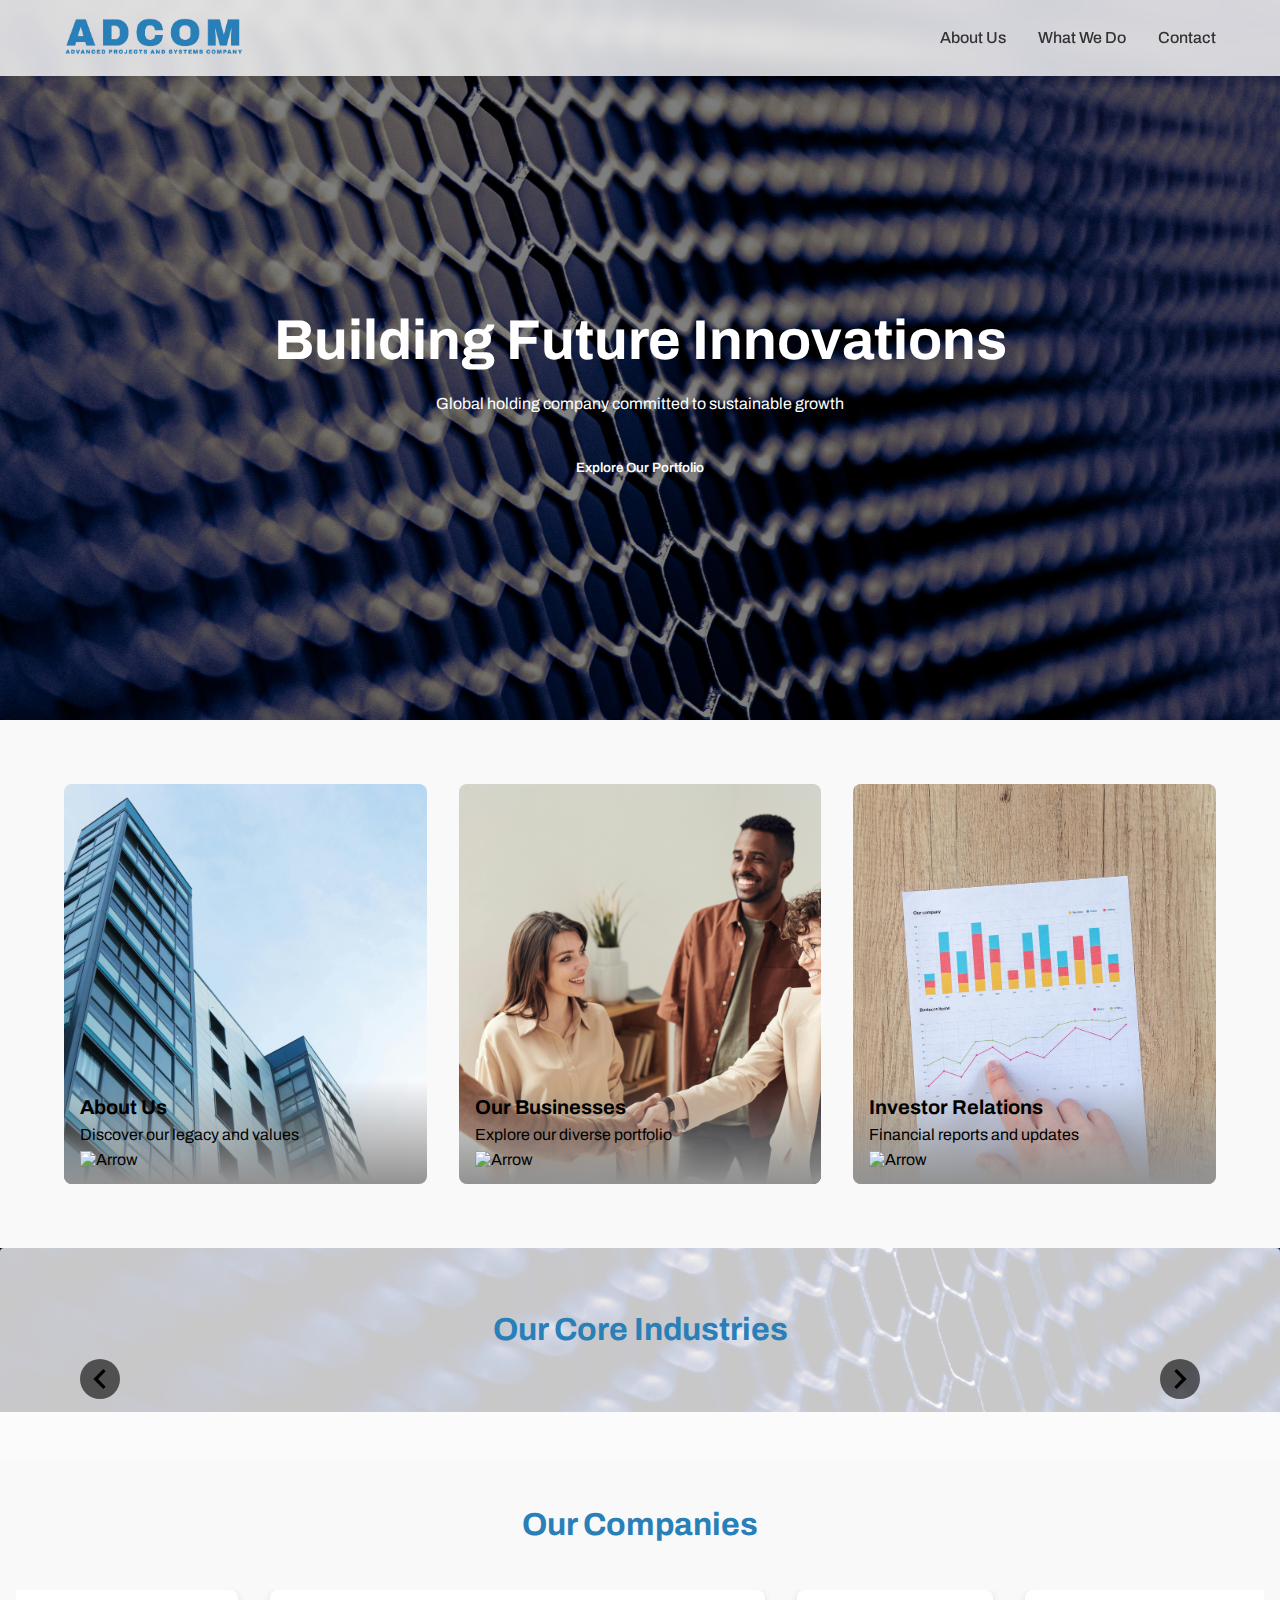
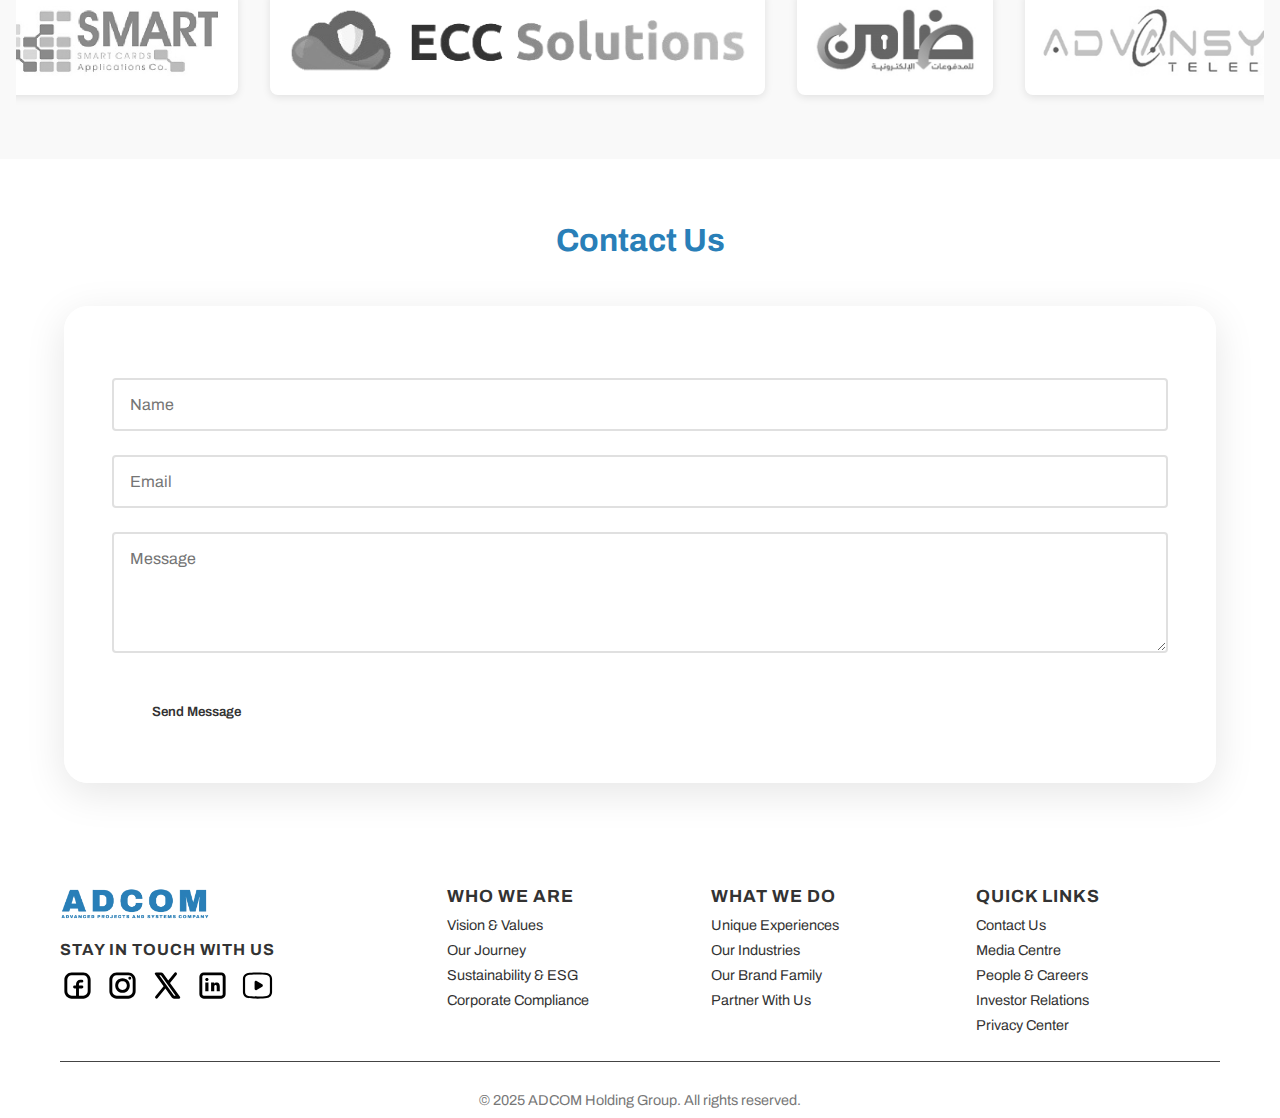
==== index.html @ 30c4c8dd "Update index.html" ====
<!DOCTYPE html>
<html lang="en" dir="ltr">
<head>
    <meta charset="UTF-8">
    <meta name="viewport" content="width=device-width, initial-scale=1.0">
    <title>ADCOM Holding Group</title>
    <link href="https://fonts.googleapis.com/css2?family=Archivo:wght@400;500;600;700&display=swap" rel="stylesheet">
    <link rel="stylesheet" href="styles.css">
    <link rel="stylesheet" href="https://cdnjs.cloudflare.com/ajax/libs/font-awesome/6.0.0/css/all.min.css">  
</head>
<body>
  <header class="header">
    <nav class="nav-container">
      <a href="index.html">
        <img src="images/Screenshot_from_2025-02-06_12-13-31-removebg-preview.png" alt="Company Logo" class="logo">
      </a>
  
      <!-- Hamburger Button for Mobile -->
      <button class="nav-toggle" aria-label="Toggle navigation">
        <span class="hamburger"></span>
      </button>
  
      <ul class="nav-links">
        <li><a href="about_us.html">About Us</a></li>
        <li><a href="what_we_do.html">What We Do</a></li>
        <li><a href="contact_us.html">Contact</a></li>
      </ul>
    </nav>
  </header>
  

    <section class="hero">
        <div class="hero-content">
            <video autoplay muted loop playsinline class="hero-video">
                <source src="Videos/3255275-uhd_3840_2160_25fps.mp4" type="video/mp4">
                Your browser does not support the video tag.
            </video>
            <h1>Building Future Innovations</h1>
            <p>Global holding company committed to sustainable growth</p>
            <button class="btn" style="margin-top: 2rem; color: white;">Explore Our Portfolio </button>
        </div>
    </section>

    <section class="quick-links">
        <div class="links-grid">
          <a href="about_us.html" class="link-card" style="background-image: url('images/pexels-expect-best-79873-323705.jpg');">
            <div class="overlay">
              <h3>About Us</h3>
              <p>Discover our legacy and values</p>
              <img class="arrow-direction" src="https://rayacorp.com/wp-content/themes/raya/img/svg/arrow-outline.svg" alt="Arrow">
            </div>
          </a>
          <a href="our-businesses.html" class="link-card" style="background-image: url('images/Business.jpg');">
            <div class="overlay">
              <h3>Our Businesses</h3>
              <p>Explore our diverse portfolio</p>
              <img class="arrow-direction" src="https://rayacorp.com/wp-content/themes/raya/img/svg/arrow-outline.svg" alt="Arrow">
            </div>
          </a>
          <a href="investor-relations.html" class="link-card" style="background-image: url('images/Investor.jpg');">
            <div class="overlay">
              <h3>Investor Relations</h3>
              <p>Financial reports and updates</p>
              <img class="arrow-direction" src="https://rayacorp.com/wp-content/themes/raya/img/svg/arrow-outline.svg" alt="Arrow">
            </div>
          </a>
        </div>
      </section>
      
      

      <section class="industries-section">
        <h2 class="section-title">Our Core Industries</h2>
        <div class="slider-container">
          <!-- Previous Button -->
          <button class="slider-btn prev">
            <!-- Left Arrow SVG -->
            <svg xmlns="http://www.w3.org/2000/svg" viewBox="0 0 24 24">
              <path d="M15.41 7.41L14 6l-6 6 6 6 1.41-1.41L10.83 12z"/>
            </svg>
          </button>
          
      
          <!-- Slider Items Container -->
          <div class="industry-grid">
            <div class="slider">
              <div class="card-hoverable">
                <a class="hover-top-animation" href="">
                  <img src="https://rayacorp.com/wp-content/uploads/2024/09/nbfs.png" alt="">
                  <div class="investor-details">
                    <h4>Fintech</h4>
                    <p>Driving a vision for financial inclusion and an ultimate cashless society with Aman.</p>
                    <button class="a-b"><img class="arrow-direction" src="https://rayacorp.com/wp-content/themes/raya/img/svg/arrow-outline.svg" alt="Arrow">
                    </button>
                  </div>
                </a>
              </div>
            </div>
            <div class="slider">
              <div class="card-hoverable">
                <a class="hover-top-animation" href="">
                    <img src="https://rayacorp.com/wp-content/uploads/2024/09/investor-card-6.png" alt="">
                  <div class="investor-details">
                    <h4>Logistics</h4>
                    <p>A leading provider in supply chain management services.</p>
                    <button class="a-b"><img class="arrow-direction" src="https://rayacorp.com/wp-content/themes/raya/img/svg/arrow-outline.svg" alt="Arrow">
                    </button>
                  </div>
                </a>
              </div>
            </div>
            <div class="slider">
              <div class="card-hoverable">
                <a class="hover-top-animation" href="">
                    <img src="https://rayacorp.com/wp-content/uploads/2024/09/investor-card-5.png" alt="">
                  <div class="investor-details">
                    <h4>Hospitality</h4>
                    <p>Building internationally competitive restaurant chains and innovative smart buildings.</p>
                    <button class="a-b"><img class="arrow-direction" src="https://rayacorp.com/wp-content/themes/raya/img/svg/arrow-outline.svg" alt="Arrow">
                    </button>
                  </div>
                </a>
              </div>
            </div>
            <div class="slider">
              <div class="card-hoverable">
                <a class="hover-top-animation" href="">
                  <img src="https://rayacorp.com/wp-content/uploads/2024/09/investor-card-4.png" alt="">
                  <div class="investor-details">
                    <h4>Technology & Infrastructure</h4>
                    <p>World renowned contact centers and innovative technological development.</p>
                    <button class="a-b"><img class="arrow-direction" src="https://rayacorp.com/wp-content/themes/raya/img/svg/arrow-outline.svg" alt="Arrow">
                    </button>
                  </div>
                </a>
              </div>
            </div>
          </div>
      
          <!-- Next Button -->
          <button class="slider-btn next">
            <!-- Right Arrow SVG -->
            <svg xmlns="http://www.w3.org/2000/svg" viewBox="0 0 24 24">
              <path d="M8.59 16.59L13.17 12 8.59 7.41 10 6l6 6-6 6z"/>
            </svg>
          </button>
        </div>
      </section>
      
      <section class="partners-section">
        <div class="partners-container">
          <h2 class="section-title">Our Companies</h2>
          <div class="partners-grid">
            <div class="partner-card">
              <a href="https://egyptsmartcards.com/" target="_blank">
              <img src="images/Pasted image (2).png" alt="Company 1" loading="lazy">
                  </a>
            </div>
            <div class="partner-card">
              <a href="https://www.eccsolutions.net/" target="_blank">
              <img src="images/Pasted_image__3_-removebg-preview.png" alt="eccsolutions" loading="lazy">
                  </a>
            </div>
            <div class="partner-card">
              <a href="https://damen.com.eg/" target="_blank">
              <img src="images/Pasted image (4).png" alt="Damen" loading="lazy">
                  </a>
            </div>
            <div class="partner-card">
              <a href="https://web.advansystelecom.com/" target="_blank">
              <img src="images/Pasted image (5).png" alt="advansystelecom" loading="lazy">
                  </a>
            </div>
            <div class="partner-card">
              <a href="https://www.telemediamisr.com/" target="_blank">
              <img src="images/Pasted image (6).png" alt="telemediamisr" loading="lazy">
                  </a>
            </div>
            <div class="partner-card">
              <a href="https://www.smart-villages.com/" target="_blank">
              <img src="images/Pasted image (7).png" alt="smart-villages" loading="lazy">
                  </a>
            </div>
            <div class="partner-card">
              <a href="https://www.linkedin.com/company/nile-radio-production/?originalSubdomain=eg" target="_blank">
              <img src="/images/Pasted image (8).png" alt="nrp" loading="lazy">
                  </a>
            </div>
            <div class="partner-card">
              <a href="https://www.linkedin.com/company/ams.iptv.eg/?originalSubdomain=eg" target="_blank">
              <img src="images/Pasted image (9).png" alt="AMS" loading="lazy">
                  </a>
            </div>
            <div class="partner-card">
              <img src="images/Pasted image (10).png" alt="Company 9" loading="lazy">
            </div>
            <div class="partner-card">
              <img src="images/Pasted image (11).png" alt="Company 10" loading="lazy">
            </div>
            <div class="partner-card">
              <a href="https://concordia-egypt.com/" target="_blank">
              <img src="images/Pasted image (12).png" alt="concordia-egypt" loading="lazy">
                </a>
            </div>
          </div>
        </div>
      </section>
          </div>
        </div>
      </section>
      
        <section class="contact-section">
        <h2 class="section-title">Contact Us</h2>
        <form class="contact-form">
            <div class="form-group">
                <input type="text" placeholder="Name">
            </div>
            <div class="form-group">
                <input type="email" placeholder="Email">
            </div>
            <div class="form-group">
                <textarea rows="5" placeholder="Message"></textarea>
            </div>
            <button class="btn">Send Message</button>
        </form>
        </section>

    <script src="script.js"></script>
</body>
<footer class="footer">
  <div class="footer-container">
      <div class="footer-top">
          <div class="footer-brand">
              <a href="index.html" class="footer-logo">
                  <img src="images/Screenshot_from_2025-02-06_12-13-31-removebg-preview.png" alt="Company Logo" loading="lazy">
              </a>
              <div class="social-section">
                  <h6>Stay in touch with us</h6>
                  <ul class="social-icons">
                      <li><a href="#" target="_blank"><svg xmlns="http://www.w3.org/2000/svg" x="0px" y="0px" width="35" height="35" viewBox="0 0 24 24">
                          <path d="M 8 3 C 5.25 3 3 5.25 3 8 L 3 16 C 3 18.75 5.25 21 8 21 L 11.832031 21 A 1.0001 1.0001 0 0 0 12.158203 21 L 16 21 C 18.75 21 21 18.75 21 16 L 21 8 C 21 5.25 18.75 3 16 3 L 8 3 z M 8 5 L 16 5 C 17.668 5 19 6.332 19 8 L 19 16 C 19 17.668 17.668 19 16 19 L 13 19 L 13 14 L 15 14 A 1.0001 1.0001 0 1 0 15 12 L 13 12 L 13 11 C 13 10.43497 13.43497 10 14 10 L 15 10 A 1.0001 1.0001 0 1 0 15 8 L 14 8 C 12.35503 8 11 9.3550302 11 11 L 11 12 L 10 12 A 1.0001 1.0001 0 1 0 10 14 L 11 14 L 11 19 L 8 19 C 6.332 19 5 17.668 5 16 L 5 8 C 5 6.332 6.332 5 8 5 z"></path>
                          </svg></a></li>
                      <li><a href="#" target="_blank"><svg xmlns="http://www.w3.org/2000/svg" x="0px" y="0px" width="35" height="35" viewBox="0 0 24 24">
                          <path d="M 8 3 C 5.2504839 3 3 5.2504839 3 8 L 3 16 C 3 18.749516 5.2504839 21 8 21 L 16 21 C 18.749516 21 21 18.749516 21 16 L 21 8 C 21 5.2504839 18.749516 3 16 3 L 8 3 z M 8 5 L 16 5 C 17.668484 5 19 6.3315161 19 8 L 19 16 C 19 17.668484 17.668484 19 16 19 L 8 19 C 6.3315161 19 5 17.668484 5 16 L 5 8 C 5 6.3315161 6.3315161 5 8 5 z M 17 6 A 1 1 0 0 0 17 8 A 1 1 0 0 0 17 6 z M 12 7 C 10.416667 7 9.1018922 7.6297556 8.2519531 8.5859375 C 7.402014 9.5421194 7 10.777778 7 12 C 7 13.222222 7.402014 14.457881 8.2519531 15.414062 C 9.1018922 16.370244 10.416667 17 12 17 C 13.583333 17 14.898108 16.370244 15.748047 15.414062 C 16.597986 14.457882 17 13.222222 17 12 C 17 10.777778 16.597986 9.5421194 15.748047 8.5859375 C 14.898108 7.6297556 13.583333 7 12 7 z M 12 9 C 13.083333 9 13.768559 9.3702444 14.251953 9.9140625 C 14.735347 10.457881 15 11.222222 15 12 C 15 12.777778 14.735347 13.542119 14.251953 14.085938 C 13.768559 14.629755 13.083333 15 12 15 C 10.916667 15 10.231441 14.629756 9.7480469 14.085938 C 9.2646532 13.542118 9 12.777778 9 12 C 9 11.222222 9.2646532 10.457881 9.7480469 9.9140625 C 10.231441 9.3702444 10.916667 9 12 9 z"></path>
                          </svg></a></li>
                      <li><a href="#" target="_blank"><svg xmlns="http://www.w3.org/2000/svg" x="0px" y="0px" width="35" height="35" viewBox="0 0 24 24">
                          <path d="M 17.476562 2.9902344 A 1.0001 1.0001 0 0 0 16.724609 3.3691406 L 12.509766 8.5546875 L 9.0566406 3.7714844 C 8.7066406 3.2874844 8.1458281 3 7.5488281 3 L 4.078125 3 C 3.420125 3 3.0388281 3.7462969 3.4238281 4.2792969 L 9.3339844 12.462891 L 3.7246094 19.369141 A 1.0001 1.0001 0 1 0 5.2753906 20.630859 L 10.548828 14.142578 L 14.943359 20.228516 C 15.293359 20.712516 15.854172 21 16.451172 21 L 19.921875 21 C 20.579875 21 20.961172 20.253703 20.576172 19.720703 L 13.724609 10.232422 L 18.275391 4.6308594 A 1.0001 1.0001 0 0 0 17.476562 2.9902344 z M 6.4101562 5 L 7.4765625 5 L 17.587891 19 L 16.523438 19 L 6.4101562 5 z"></path>
                          </svg></a></li>
                      <li><a href="#" target="_blank"><svg xmlns="http://www.w3.org/2000/svg" x="0px" y="0px" width="35" height="35" viewBox="0 0 24 24">
                          <path d="M 6 3 C 4.3550302 3 3 4.3550302 3 6 L 3 18 C 3 19.64497 4.3550302 21 6 21 L 18 21 C 19.64497 21 21 19.64497 21 18 L 21 6 C 21 4.3550302 19.64497 3 18 3 L 6 3 z M 6 5 L 18 5 C 18.56503 5 19 5.4349698 19 6 L 19 18 C 19 18.56503 18.56503 19 18 19 L 6 19 C 5.4349698 19 5 18.56503 5 18 L 5 6 C 5 5.4349698 5.4349698 5 6 5 z M 8.1855469 6.7851562 C 7.4445469 6.7851563 7 7.2293594 7 7.8183594 C 7 8.4113594 7.444375 8.8574219 8.109375 8.8574219 C 8.850375 8.8574219 9.2910156 8.4113594 9.2910156 7.8183594 C 9.2910156 7.2303594 8.8505469 6.7851562 8.1855469 6.7851562 z M 7.0625 9.9628906 L 7.0625 16 L 9.2363281 16 L 9.2363281 9.9628906 L 7.0625 9.9628906 z M 11.033203 9.9628906 L 11.033203 16 L 13.207031 16 L 13.207031 12.697266 C 13.207031 11.718266 13.908141 11.574219 14.119141 11.574219 C 14.330141 11.574219 14.892578 11.785266 14.892578 12.697266 L 14.892578 16 L 17 16 L 17 12.697266 C 17 10.806266 16.154516 9.9628906 15.103516 9.9628906 C 14.052516 9.9628906 13.490031 10.312641 13.207031 10.806641 L 13.207031 9.9628906 L 11.033203 9.9628906 z"></path>
                          </svg></a></li>
                      <li><a href="#" target="_blank"><svg xmlns="http://www.w3.org/2000/svg" x="0px" y="0px" width="35" height="35" viewBox="0 0 24 24">
                          <path d="M 12 3 C 9.219873 3 7.0702243 3.1849411 5.5253906 3.3945312 C 3.5192045 3.66666 2 5.3798482 2 7.4101562 L 2 16.589844 C 2 18.620928 3.5195005 20.33338 5.5253906 20.605469 C 7.0706661 20.816142 9.219873 21 12 21 C 14.780127 21 16.929776 20.815059 18.474609 20.605469 C 20.481362 20.333429 22 18.620627 22 16.589844 L 22 7.4101562 C 22 5.3790719 20.4805 3.6666199 18.474609 3.3945312 C 16.929776 3.184941 14.780127 3 12 3 z M 12 4.5 C 14.713873 4.5 16.796271 4.6804497 18.273438 4.8808594 C 19.555547 5.0547709 20.5 6.1212407 20.5 7.4101562 L 20.5 16.589844 C 20.5 17.879061 19.556685 18.945181 18.273438 19.119141 C 16.796271 19.31955 14.713873 19.5 12 19.5 C 9.286127 19.5 7.203287 19.320468 5.7265625 19.119141 C 4.4444527 18.945229 3.5 17.878759 3.5 16.589844 L 3.5 7.4101562 C 3.5 6.1224643 4.4447486 5.0547307 5.7265625 4.8808594 C 7.2037288 4.6804497 9.286127 4.5 12 4.5 z M 10.917969 8.8125 C 10.439 8.8169531 10 9.2012813 10 9.7382812 L 10 14.263672 C 10 14.979672 10.778531 15.423594 11.394531 15.058594 L 15.214844 12.796875 C 15.818844 12.437875 15.818844 11.563078 15.214844 11.205078 L 11.394531 8.9433594 C 11.240531 8.8521094 11.077625 8.8110156 10.917969 8.8125 z"></path>
                          </svg></a></li>
                  </ul>
              </div>
          </div>
          
          <div class="footer-links-grid">
              <div class="footer-col">
                  <h6>Who We Are</h6>
                  <ul>
                      <li><a href="/vision-values">Vision & Values</a></li>
                      <li><a href="/our-journey">Our Journey</a></li>
                      <li><a href="/sustainability">Sustainability & ESG</a></li>
                      <li><a href="/compliance">Corporate Compliance</a></li>
                  </ul>
              </div>
              
              <div class="footer-col">
                  <h6>What We Do</h6>
                  <ul>
                      <li><a href="/experiences">Unique Experiences</a></li>
                      <li><a href="/industries">Our Industries</a></li>
                      <li><a href="/brands">Our Brand Family</a></li>
                      <li><a href="/partnerships">Partner With Us</a></li>
                  </ul>
              </div>
              
              <div class="footer-col">
                  <h6>Quick Links</h6>
                  <ul>
                      <li><a href="/contact">Contact Us</a></li>
                      <li><a href="/media">Media Centre</a></li>
                      <li><a href="/careers">People & Careers</a></li>
                      <li><a href="/investors">Investor Relations</a></li>
                      <li><a href="/privacy">Privacy Center</a></li>
                  </ul>
              </div>
          </div>
      </div>
      
      <div class="footer-bottom">
          <p>© 2025 ADCOM Holding Group. All rights reserved.</p>
      </div>
  </div>
</footer>
</html>
---- styles.css ----
:root {
                    --primary-color: #297FB8;
                    --secondary-color: #1a5a8a;
                    --text-dark: rgb(51, 51, 51);
                    --text-light: #fff;
                    --accent-color: #f5a623;
        }
        body {
            background-image: url('images/pexels-brett-sayles-3653997.jpg');
            background-size: cover;        /* Ensures the image covers the entire viewport */
            background-position: center;   /* Centers the image */
            background-repeat: no-repeat;  /* Prevents the image from repeating */
            background-attachment: fixed;  /* Optional: Makes the background fixed during scroll */
            }
        * {
            margin: 0;
            padding: 0;
            box-sizing: border-box;
            font-family: 'Archivo', sans-serif;
        }

        body.arabic {
            font-family: 'GE Dinkum', sans-serif;
            direction: rtl;
          }

        /* Improved Header Styles */
        .header {
            background: rgba(255, 255, 255, 0.8);
            padding: 1rem 5%;
            position: fixed;
            width: 100%;
            top: 0;
            z-index: 1000;
            transition: all 0.3s ease;
            backdrop-filter: blur(10px);
            box-shadow: 0 2px 10px rgba(0,0,0,0.1);
        }

        .nav-container {
            display: flex;
            justify-content: space-between;
            align-items: center;
        }

        .logo {
            width: 180px;
            transition: transform 0.3s ease;
        }

        .nav-links {
            list-style: none;
            display: flex;
            gap: 2rem;
        }

        /* Nav Link Items */
        .nav-links li a {
            text-decoration: none;
            color: var(--text-dark);
            font-weight: 500;
            position: relative;
            padding: 0.5rem 0;
            transition: color 0.3s ease;
  }

        .nav-links li a::after {
            content: '';
            position: absolute;
            width: 0;
            height: 2px;
            bottom: 0;
            left: 0;
            background-color: var(--primary-color);
            transition: width 0.3s ease;
        }

        .nav-links li a:hover::after {
            width: 100%;
        }

        .nav-links li a:hover {
            color: var(--primary-color);
        }

        /* Hamburger Toggle - Hidden on Desktop */
        .nav-toggle {
            display: none;
            background: none;
            border: none;
            cursor: pointer;
        }
        
        /* Hamburger Icon Styling */
        .hamburger {
            display: block;
            width: 25px;
            height: 2px;
            background: #333;
            position: relative;
            transition: all 0.3s;
        }
        
        .hamburger::before,
        .hamburger::after {
            content: "";
            position: absolute;
            width: 25px;
            height: 2px;
            background: #333;
            left: 0;
            transition: all 0.3s;
        }
        
        .hamburger::before {
            top: -8px;
        }
        
        .hamburger::after {
            top: 8px;
        }
        
        /* Mobile Styles */
        @media (max-width: 768px) {
            /* Show the hamburger toggle on mobile */
            .nav-toggle {
            display: block;
            }


            .slider-btn.next,
            .slider-btn.prev {
              display: none;
            }
            
            /* Stack nav links vertically and hide by default */
            .nav-links {
            position: absolute;
            top: 100%;
            left: 0;
            right: 0;
            background: #fff;
            flex-direction: column;
            gap: 0;
            transform: translateY(-200%);
            transition: transform 0.3s ease;
            }
            
            .nav-links li {
            width: 100%;
            text-align: center;
            border-bottom: 1px solid #eee;
            }
            
            .nav-links li a {
            display: block;
            padding: 1rem;
            background: #f2f2f2;
            }
            
            .nav-links li a:hover {
            background: #e0e0e0;
            }
            
            /* Class to show the menu */
            .nav-links.open {
            transform: translateY(0);
            }
        }
        body.arabic {
            font-family: 'GE Dinkum', sans-serif;
            direction: rtl;
        }

                                            /* INDEX PAGE */
        /* Hero Section */
        .hero {
            height: 80vh;
            background: linear-gradient(rgba(0,0,0,0.5), rgba(0,0,0,0.5)), 
                        url('hero-bg.jpg') center/cover;
            display: flex;
            align-items: center;
            justify-content: center;
            color: white;
            text-align: center;
            padding-top: 80px;
        }
        .hero-video {
            position: absolute;
            top: 0;
            left: 0;
            width: 100%;
            height: 100%;
            object-fit: cover;
            z-index: -1;
        }
        .links-grid a.link-card {
            display: block;
            text-decoration: none;
            color: inherit; /* Inherits text color from .link-card styling */
            transition: transform 0.3s ease; /* Keep the hover effect */
          }
          
          /* If you already have a hover effect on .link-card, it will apply to the anchor */
          .links-grid a.link-card:hover {
            transform: translateY(-5px);
          }
          

        .hero h1 {
            font-size: 3.5rem;
            margin-bottom: 1.5rem;
        }

        /* Quick Links Section */
        .quick-links {
            padding: 4rem 5%;
            background: #f9f9f9;
        }

        .links-grid {
            display: grid;
            grid-template-columns: repeat(auto-fit, minmax(250px, 1fr));
            gap: 2rem;
            max-width: 1200px;
            margin: 0 auto;
        }

        .link-card {
            position: relative;
            background-size: cover;
            background-position: center;
            display: block;
            height: 400px;               /* Adjust height as needed */
            border-radius: 8px;
            overflow: hidden;
            text-decoration: none;
            color: #fff;                 /* Text color on overlay */
            transition: transform 0.3s ease;
          }

          .link-card:hover {
            transform: scale(1.02);
          }

          .link-card .overlay {
            position: absolute;
            bottom: 0;
            left: 0;
            right: 0;
            padding: 1rem;
            background: linear-gradient(to top, #929292, transparent);
            display: flex;
            flex-direction: column;
            align-items: flex-start;
          }
        /* Title Styling */
        .link-card h3 {
            margin: 0 0 0.5rem;
            font-size: 1.25rem;
        }
        
        /* Paragraph Styling */
        .link-card p {
            margin: 0;
            font-size: 1rem;
        }
        
        /* Arrow Image Styling */
        .arrow-direction {
            margin-top: 0.5rem;
            width: 60px;    /* Adjust size as needed */
            height: auto;
        }
        
        /* Industries Section */
        .industries {
            padding: 4rem 5%;
        }
        .industries-section {
            background: #fafafacc;
            border-radius: 4px;
            padding: 4rem 5%;
        }

        .section-title {
            font-size: 2rem;
            text-align: center;
            margin-bottom: 3rem;
            color: var(--primary-color);
        }
        .industry-card {
            background: white;
            padding: 2rem;
            border-radius: 8px;
            text-align: center;
            transition: transform 0.3s ease;
          }
            
            .industry-card:hover {
              color: #1a5a8a !important;
              border-top-color: #2d88ce;
          }

        .partners-section {
            padding: 3rem 1rem;
            background: #f9f9f9; /* Soft background to contrast the logos */
        }

        .partners-container {
            max-width: 2000px;
            margin: 0 auto;
            text-align: center;

        }

        /* Contact Section */
        .contact-section {
            background: linear-gradient(rgba(255, 255, 255, 0.9), rgba(255, 255, 255, 0.8));
            border-radius: 4px;
            color: f9f9f9;
            padding: 4rem 5%;
        }

        /* Enhanced Contact Form */
        .contact-form {
            background: rgba(255,255,255,0.95);
            padding: 3rem;
            border-radius: 1.5rem;
            box-shadow: 0 10px 40px rgba(0,0,0,0.1);
        }
        
        .form-group input,
        .form-group textarea {
            border: 2px solid #e0e0e0;
            transition: all 0.3s ease;
            padding: 1rem;
            font-size: 1rem;
            margin-top: 1.5rem;
        }
        
        .form-group input:focus,
        .form-group textarea:focus {
            border-color: var(--primary-color);
            box-shadow: 0 0 0 3px rgba(41,127,184,0.2);
        }
        
        input, textarea {
            width: 100%;
            padding: 0.8rem;
            border: #000000;
            border-radius: 4px;
        }

        /* Gradient Buttons */
        .btn {
            background: var(--gradient-primary);
            color: var(--text-dark);
            border: none;
            padding: 1rem 2.5rem;
            border-radius: 2rem;
            font-weight: 600;
            position: relative;
            overflow: hidden;
            transition: all 0.3s ease;
            margin-top: 2rem;
            cursor: pointer;
        }

        .btn::after {
            content: '';
            position: absolute;
            top: 0;
            left: 0;
            width: 100%;
            height: 100%;
            background: rgba(255,255,255,0.1);
            transform: translateX(-100%);
            transition: transform 0.3s ease;
        }
        
        .btn:hover {
            box-shadow: 0 5px 15px rgba(41,127,184,0.3);
            transform: translateY(-2px);
        }
        
        .btn:hover::after {
            transform: translateX(0);
        }
     
        /* Partners Section */
        .partners-grid {
            display: flex;
            gap: 2rem;
            overflow-x: auto;    /* Allows horizontal scrolling if needed */
            padding-bottom: 1rem; /* Adds space for the scrollbar (if visible) */
            /* Optional: Hide scrollbar for WebKit browsers */
            -webkit-overflow-scrolling: touch;
            scrollbar-width: none; 
        }

        .partners-grid::-webkit-scrollbar {
            display: none;
        }

        .partners-grid img {
            height: 70px;
            opacity: 0.8;
            transition: opacity 0.3s ease;

        }

        .partners-grid img:hover {
            opacity: 5;
        }

        .partner-card {
            flex: 0 0 auto;          /* Prevents cards from shrinking, keeping them in a row */
            scroll-snap-align: start;/* Optional: makes each card snap into view */
            background: #fff;
            padding: 1rem;
            border-radius: 8px;
            box-shadow: 0 2px 8px rgba(0, 0, 0, 0.1);
            transition: transform 0.3s ease;
            display: flex;
            align-items: center;
            justify-content: center;
            cursor: pointer;
          }

        .partner-card:hover {
            transform: scale(1.05);
            box-shadow: 0 4px 12px rgba(0,0,0,0.2);
          }

          .partner-card img {
            max-width: 100%;
            max-height: 80px;
            filter: grayscale(100%);
            transition: filter 0.3s ease, transform 0.3s ease;
          }

          .partner-card:hover img {
            filter: grayscale(0%);
            transform: scale(1.05);
          }

        /* Contact Page Styles */
        .contact-container {
            display: grid;
            border-radius: 25px;
            grid-template-columns: 1fr 1fr;
            gap: 4rem;
            padding: 4rem 5%;
        }

        .contact-info {
            background: #f9f9f9;
            padding: 2rem;
            border-radius: 10px;
        }

        .info-card {
            margin-bottom: 2rem;
            padding: 1.5rem;
            background: white;
            border-radius: 8px;
        }

        .contact-map iframe {
            width: 100%;
            height: 400px;
            border: none;
            border-radius: 10px;
        }


        .hero.about-us-hero {
          flex-direction: column;
        }



/* Container styling */
.card-hoverable {
    position: relative;
    overflow: hidden;
    border-radius: 8px;
    transition: transform 0.3s ease;
  }
  
  /* Ensure the anchor is displayed as block to take full space */
  .card-hoverable a.hover-top-animation {
    display: block;
    position: relative;
    text-decoration: none;
    color: inherit;
  }
  
  /* Image styling with smooth zoom on hover */
  .card-hoverable img {
    width: 100%;
    display: block;
    transition: transform 1.0s ease;
  }
  
  .card-hoverable:hover img {
    transform: scale(1.1);
  }
  
  /* Overlay details styling */
  .investor-details {
    position: absolute;
    bottom: 0;
    left: 0;
    right: 0;
    background: rgba(40, 127, 184, 0.4);
    color: #fff;
    padding: 1rem;
    text-align: center;
    transform: translateY(100%);
    opacity: 0;
    transition: transform 0.3s ease, opacity 0.3s ease;
  }
  
  /* Reveal overlay on hover */
  .card-hoverable:hover .investor-details {
    transform: translateY(0);
    opacity: 1;
  }
  
  /* Heading styling */
  .investor-details h4 {
    margin: 0 0 0.5rem;
    font-size: 1.5rem;
  }
  
  /* Paragraph styling */
  .investor-details p {
    margin: 0 0 1rem;
    font-size: 1rem;
    line-height: 1.4;
  }
  
  /* Button styling */
  .investor-details .btn {
    background: #fff;
    color: #000;
    border: none;
    padding: 0.5rem 1rem;
    cursor: pointer;
    transition: background 0.9s ease;
  }
  
  .investor-details .btn:hover {
    background: #f1f1f1;
  }


  /* Industries Section Title */
.industries-section .section-title {
    text-align: center;
    margin-bottom: 1rem;
    color: var(--primary-color);
  }
  
  /* Slider Container */
  .slider-container {
    position: relative;
    display: flex;
    align-items: center;
  }
  
  /* The scrollable container for slider items */
  .industry-grid {
    display: flex;
    gap: 1rem;
    overflow-x: auto;
    scroll-snap-type: x mandatory;
    padding: 1rem 0;
    /* Hide scrollbar in WebKit browsers */
    -webkit-overflow-scrolling: touch;
    scrollbar-width: none; 
  }
  
  .industry-grid::-webkit-scrollbar {
    display: none;
  }
  
  /* Each slider item */
  .slider {
    flex: 0 0 auto;
    scroll-snap-align: start;
    width: 300px; /* Adjust width as needed */
  }
  
/* Improved slider button styles */
.slider-btn {
    position: absolute;
    top: 50%;
    transform: translateY(-50%);
    width: 40px;              /* Fixed width for a circular shape */
    height: 40px;             /* Fixed height for a circular shape */
    border-radius: 50%;       /* Makes the button perfectly round */
    background: rgba(0, 0, 0, 0.6);
    border: none;
    display: flex;
    align-items: center;
    justify-content: center;
    color: #fff;
    font-size: 1.5rem;        /* Adjust the size of the arrow icon/text */
    cursor: pointer;
    z-index: 10;
    transition: background 0.3s ease, transform 0.3s ease;
  }
  
  /* Hover effect for the buttons */
  .slider-btn:hover {
    background: rgba(255, 255, 255, 0.8);
    transform: translateY(-50%) scale(1.1);
  }
  
  /* Positioning for the previous and next buttons */
  .slider-btn.prev {
    left: 1rem;               /* Adjust spacing from the left edge as needed */
  }
  
  .slider-btn.next {
    right: 1rem;              /* Adjust spacing from the right edge as needed */
  }

  .a-b {
    background: transparent;
    border: none;
  }

/* Modern Service Cards */
.service-card {
    background: var(--text-light);
    border-radius: 1rem;
    padding: 2.5rem;
    box-shadow: 0 10px 30px rgba(0,0,0,0.1);
    transition: all 0.3s cubic-bezier(0.4, 0, 0.2, 1);
    position: relative;
    overflow: hidden;
  }
  
  .service-card::before {
    content: '';
    position: absolute;
    bottom: 0;
    left: 0;
    width: 100%;
    height: 4px;
    background: var(--gradient-primary);
    transform: scaleX(0);
    transition: transform 0.3s ease;
  }
  
  .service-card:hover {
    transform: translateY(-5px);
    box-shadow: 0 15px 40px rgba(0,0,0,0.15);
  }
  
  .service-card:hover::before {
    transform: scaleX(1);
  }
  
  /* Improved Timeline */
  .timeline-item {
    padding: 2rem;
    background: rgba(255,255,255,0.9);
    border-radius: 1rem;
    margin-bottom: 2rem;
    position: relative;
    box-shadow: 0 4px 6px rgba(0,0,0,0.05);
  }

  .services-section {
    background: white;
  }
  
.history-timeline {
    border-left: 3px solid var(--primary-color);
    padding-left: 2rem;
    margin: 2rem 0;
}
.milestones{
    padding: 2rem 5%;
    background: #f9f9f9;
}

.milestones-grid {
    display: grid;
    grid-template-columns: repeat(auto-fit, minmax(250px, 1fr));
    gap: 1rem;
    max-width: 1200px;
    margin: auto;
    text-align: center;
}
.milestone-card{
  position: relative;
  background-size: cover;
  background-position: center;
  display: block;
  height: 200px;               /* Adjust height as needed */
  border-radius: 8px;
  overflow: hidden;
  text-decoration: none;
  color: var(--text-dark);                 /* Text color on overlay */
  transition: transform 0.3s ease;
  text-align: center;
  padding: 2rem;
  cursor: pointer;

  }
  .milestone-card:hover {
    transform: scale(1.02);
  }

  .leadership {
    background: linear-gradient(rgba(255, 255, 255, 0.9), rgba(255, 255, 255, 0.8));
    padding: 4rem 5%;
    display: flex;
    flex-direction: column;
  }

  .leadership-grid {
    display: grid;
    grid-template-columns: repeat(auto-fit, minmax(250px, 1fr));
    gap: 2rem;
    margin: 0 auto;
    text-align: center;
    align-items: center;
    justify-content: center;

  }

  .leader-card {

    align-items: center;
    border-radius: 15px 50px;
    margin: 2rem;
    padding: 3rem 5%;
    display: flex;
    flex-direction: column;
    text-align: center;

  }

 /* ============================= */
/* FOOTER STYLES                 */
/* ============================= */

/* Main Footer Container */
.footer {
  background-color: var(--text-light);
  color: var(--text-dark);
  font-family: 'Archivo', sans-serif;
  padding-top: 40px;
}

/* Inner Container to Center Content */
.footer-container {
  max-width: 1200px;
  margin: 0 auto;
  padding: 0 20px;
}

/* Top Section of the Footer */
.footer-top {
  display: flex;
  flex-wrap: wrap;
  justify-content: space-between;
  align-items: flex-start;
  border-bottom: 1px solid #444;
  padding-bottom: 20px;
  margin-bottom: 20px;
}

/* Footer Brand / Logo & Social Section */
.footer-brand {
  flex: 1 1 300px;
  margin-bottom: 20px;
}

.footer-logo img {
  max-width: 150px;
  display: block;
  margin-bottom: 20px;
}

.social-section h6 {
  font-size: 1rem;
  margin-bottom: 10px;
  text-transform: uppercase;
  letter-spacing: 1px;
}

.social-icons {
  list-style: none;
  padding: 0;
  margin: 0;
  display: flex;
  gap: 10px;
}

.social-icons li a img {
  width: 24px;
  height: 24px;
  transition: opacity 0.3s ease;
}

.social-icons li a:hover img {
  opacity: 0.8;
}

/* Footer Links Grid */
.footer-links-grid {
  display: flex;
  flex: 2 1 600px;
  flex-wrap: wrap;
  gap: 20px;
  justify-content: space-between;
}

.footer-col {
  flex: 1 1 200px;
}

.footer-col h6 {
  font-size: 1.1rem;
  margin-bottom: 10px;
  text-transform: uppercase;
  letter-spacing: 1px;
}

.footer-col ul {
  list-style: none;
  padding: 0;
  margin: 0;
}

.footer-col ul li {
  margin-bottom: 8px;
}

.footer-col ul li a {
  color: var(--text-dark);
  text-decoration: none;
  font-size: 0.9rem;
  transition: color 0.3s ease;
}

.footer-col ul li a:hover {
  color: #fff;
}

/* Bottom Footer Area */
.footer-bottom {
  text-align: center;
  padding: 10px 0;
  font-size: 0.9rem;
  color: #777;
}

/* ============================= */
/* RESPONSIVE FOOTER STYLES      */
/* ============================= */
@media (max-width: 768px) {
  .footer-top {
      flex-direction: column;
      align-items: center;
      text-align: center;
  }
  .footer-brand,
  .footer-links-grid {
      margin-bottom: 20px;
  }
  .footer-links-grid {
      flex-direction: column;
      gap: 20px;
  }
}

.services-section {
  padding: 120px 5% 60px;
  color: var(--text-dark);
}

.services-grid {
  display: grid;
  grid-template-columns: repeat(auto-fit, minmax(250px, 1fr));
  gap: 2rem;
  max-width: 1200px;
  margin: 2rem auto;
}

.service-card {
  background: var(--text-light);
  padding: 2rem;
  border-radius: 10px;
  box-shadow: 0 5px 15px rgba(0,0,0,0.1);
  text-align: center;
  transition: transform 0.3s ease;
}

.service-icon {
  font-size: 2.5rem;
  color: var(--text-dark);
  margin-bottom: 2rem;
}

.contact-page {
  margin-top: 6rem;
}
 
/* =============================== */
/* PROFILE CARD LIST STYLES        */
/* =============================== */
.profile-card-list {
  padding: 40px 20px;
  background-color: transparent;
  display: flex;
  align-content: center;
  align-items: center;
}

.card-container {
  display: grid;
  grid-template-columns: repeat(auto-fit, minmax(300px, 1fr));
  gap: 20px;
}

/* Individual Profile Card */
.profile-card {
  background-color: #fff;
  border-radius: 4px 12px;
  box-shadow: 0 2px 8px rgba(0,0,0,0.2);
  overflow: hidden;
  display: flex;
  flex-direction: column;
  transition: transform 0.3s ease;

}

.profile-card:hover {
  transform: translateY(-3px);
}

/* Profile Image */
.profile-image {
  width: 60%;
  position: relative;
  overflow: hidden;
  /* Use padding-top for aspect ratio; 75% gives a 4:3 ratio */
  padding-top: 75%;
  align-self: center;
}

.profile-image img {
  position: absolute;
  top: 0;
  left: 0;
  width: 100%;
  height: 100%;
  object-fit: cover;
}

/* Profile Content */
.profile-content {
  padding: 20px;
  flex: 1;
}

.profile-heading h3 {
  margin: 0;
  font-size: 1.5rem;
  color: #333;
}

.board-designation {
  font-size: 1rem;
  color: #777;
  margin-top: 4px;
}

.profile-summary {
  margin-top: 12px;
  font-size: 0.9rem;
  color: #555;
}

/* Optional: You can hide the long description by default, if desired */
.profile-summary .long-dec {
  display: none; /* Remove or toggle this if you want to show full text */
}

/* Read More Link */
.profile-readmore {
  padding: 16px 20px;
  text-align: right;
  border-top: 1px solid #eee;
  background-color: #fafafa;
}

.profile-readmore a {
  text-decoration: none;
  color: #297FB8;
  font-weight: bold;
  transition: color 0.3s ease;
}

.profile-readmore a:hover {
  color: #1a5a8a;
}
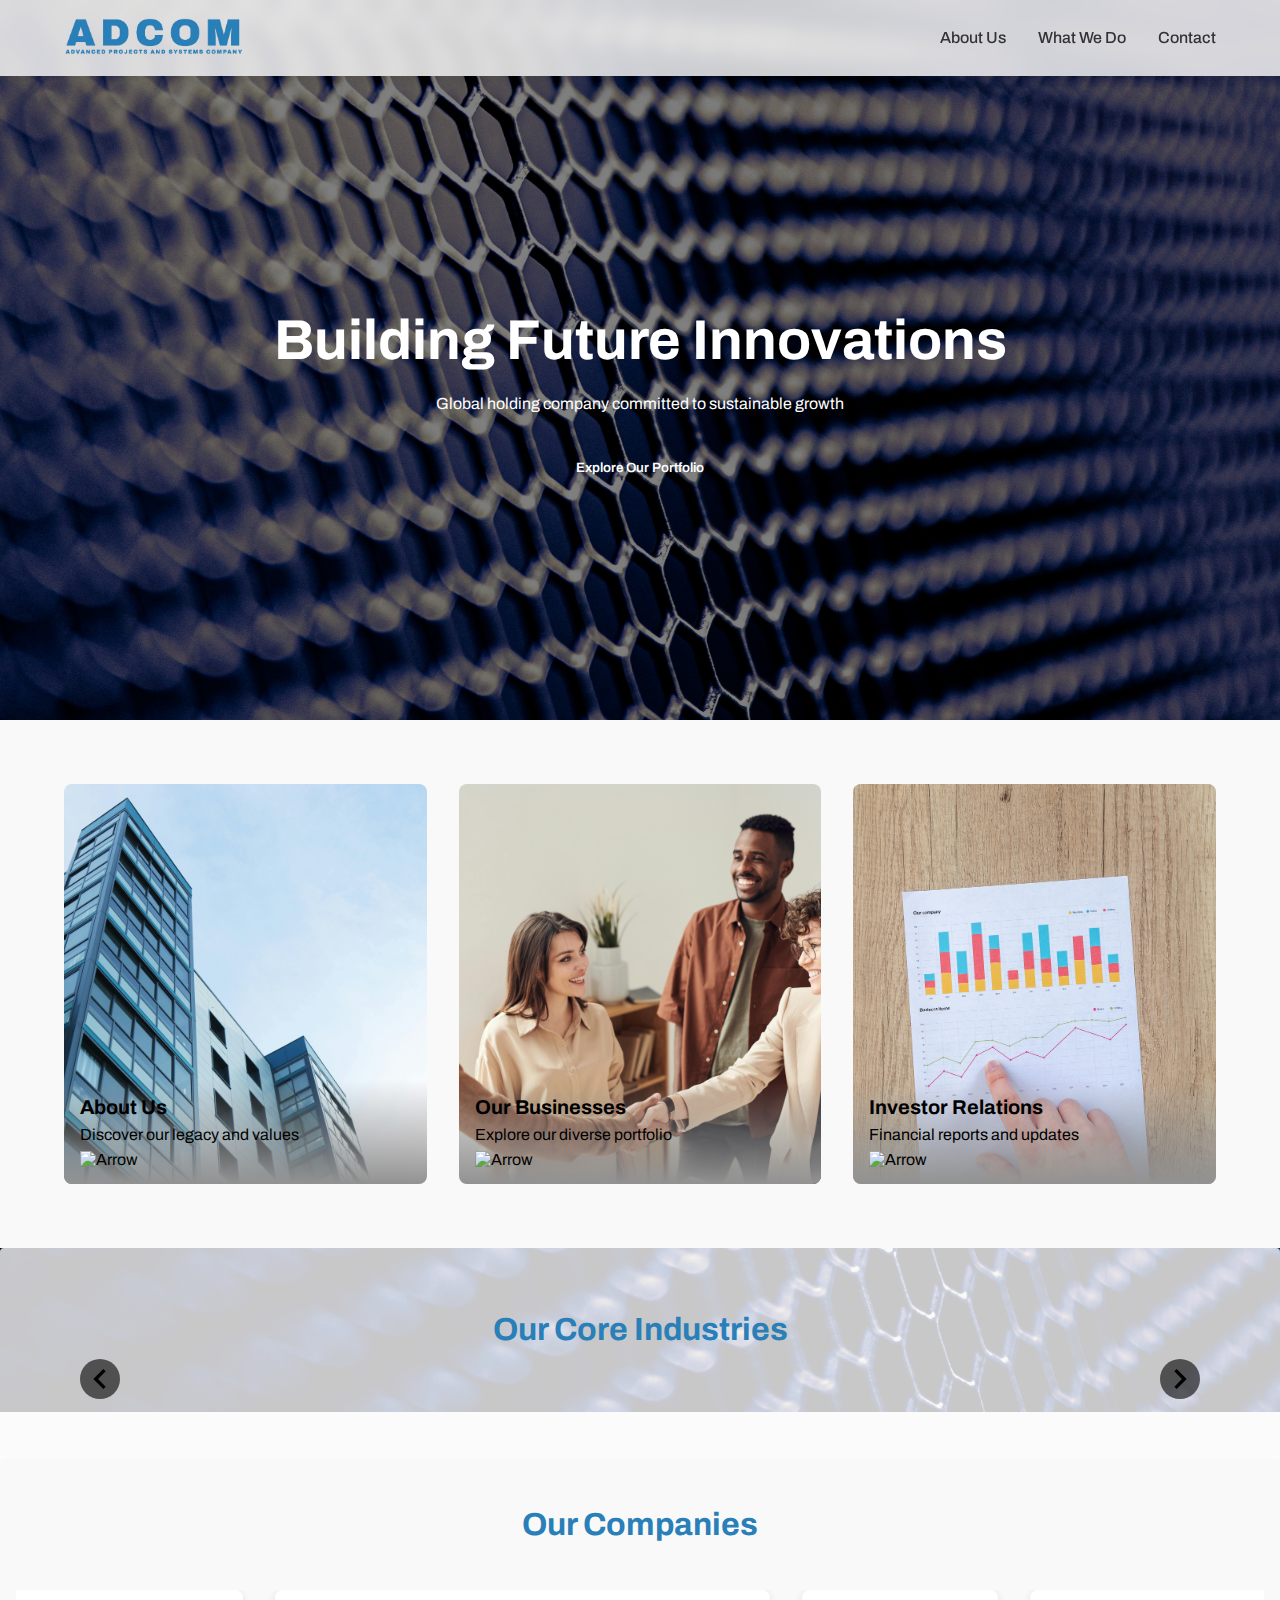
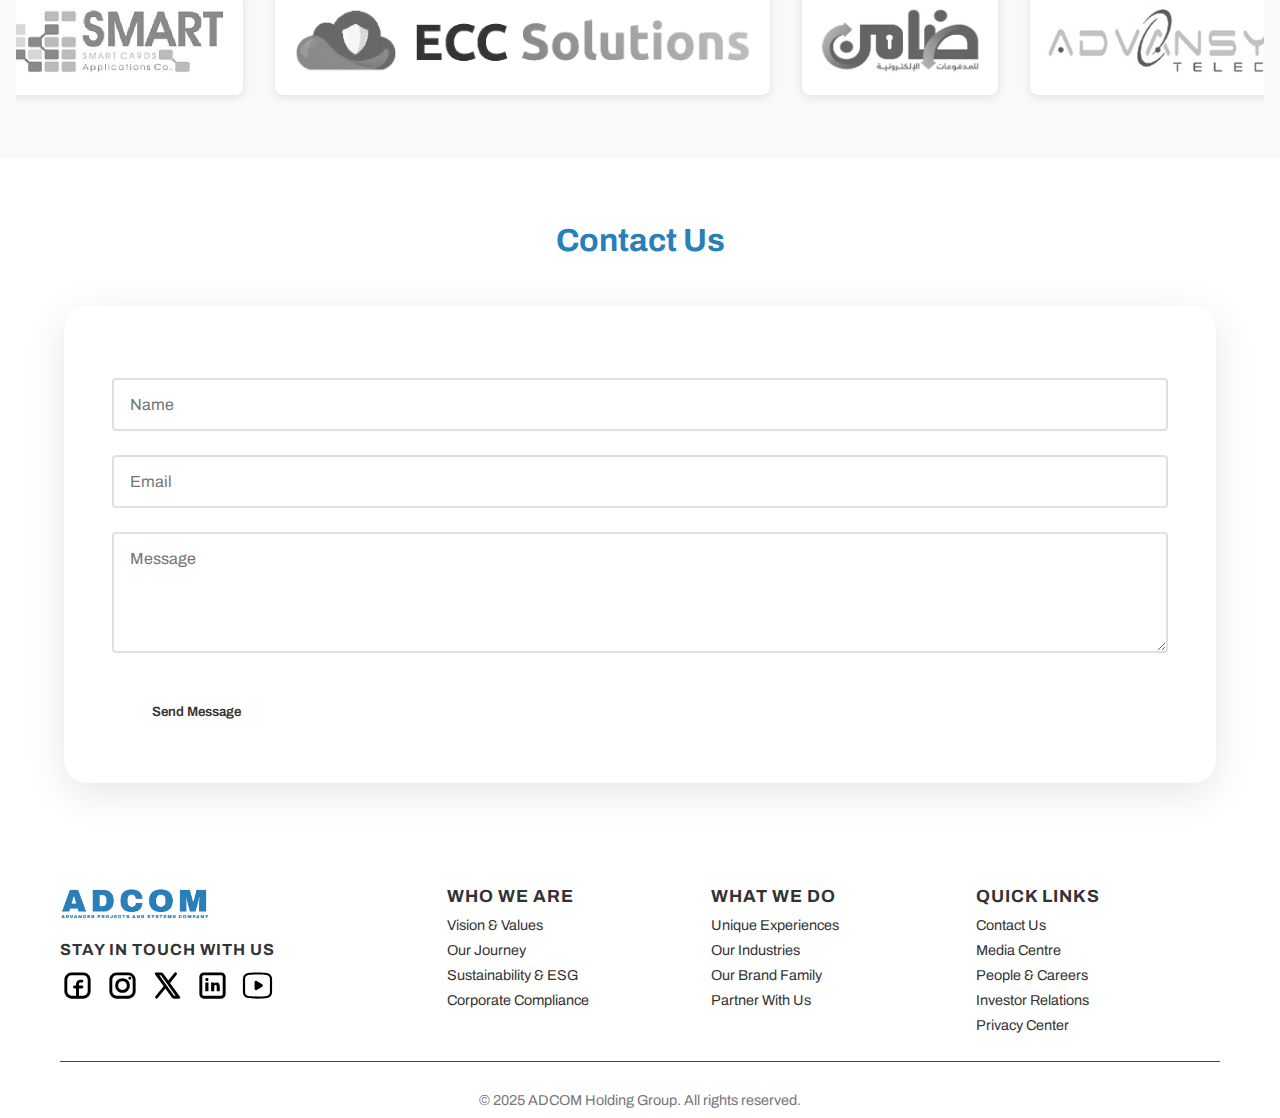
==== commit 45ef1264: "Update index.html" ====
--- a/index.html
+++ b/index.html
@@ -183,7 +183,7 @@
             </div>
             <div class="partner-card">
               <a href="https://www.linkedin.com/company/nile-radio-production/?originalSubdomain=eg" target="_blank">
-              <img src="/images/Pasted image (8).png" alt="nrp" loading="lazy">
+              <img src="images/Pasted image (8).png" alt="nrp" loading="lazy">
                   </a>
             </div>
             <div class="partner-card">
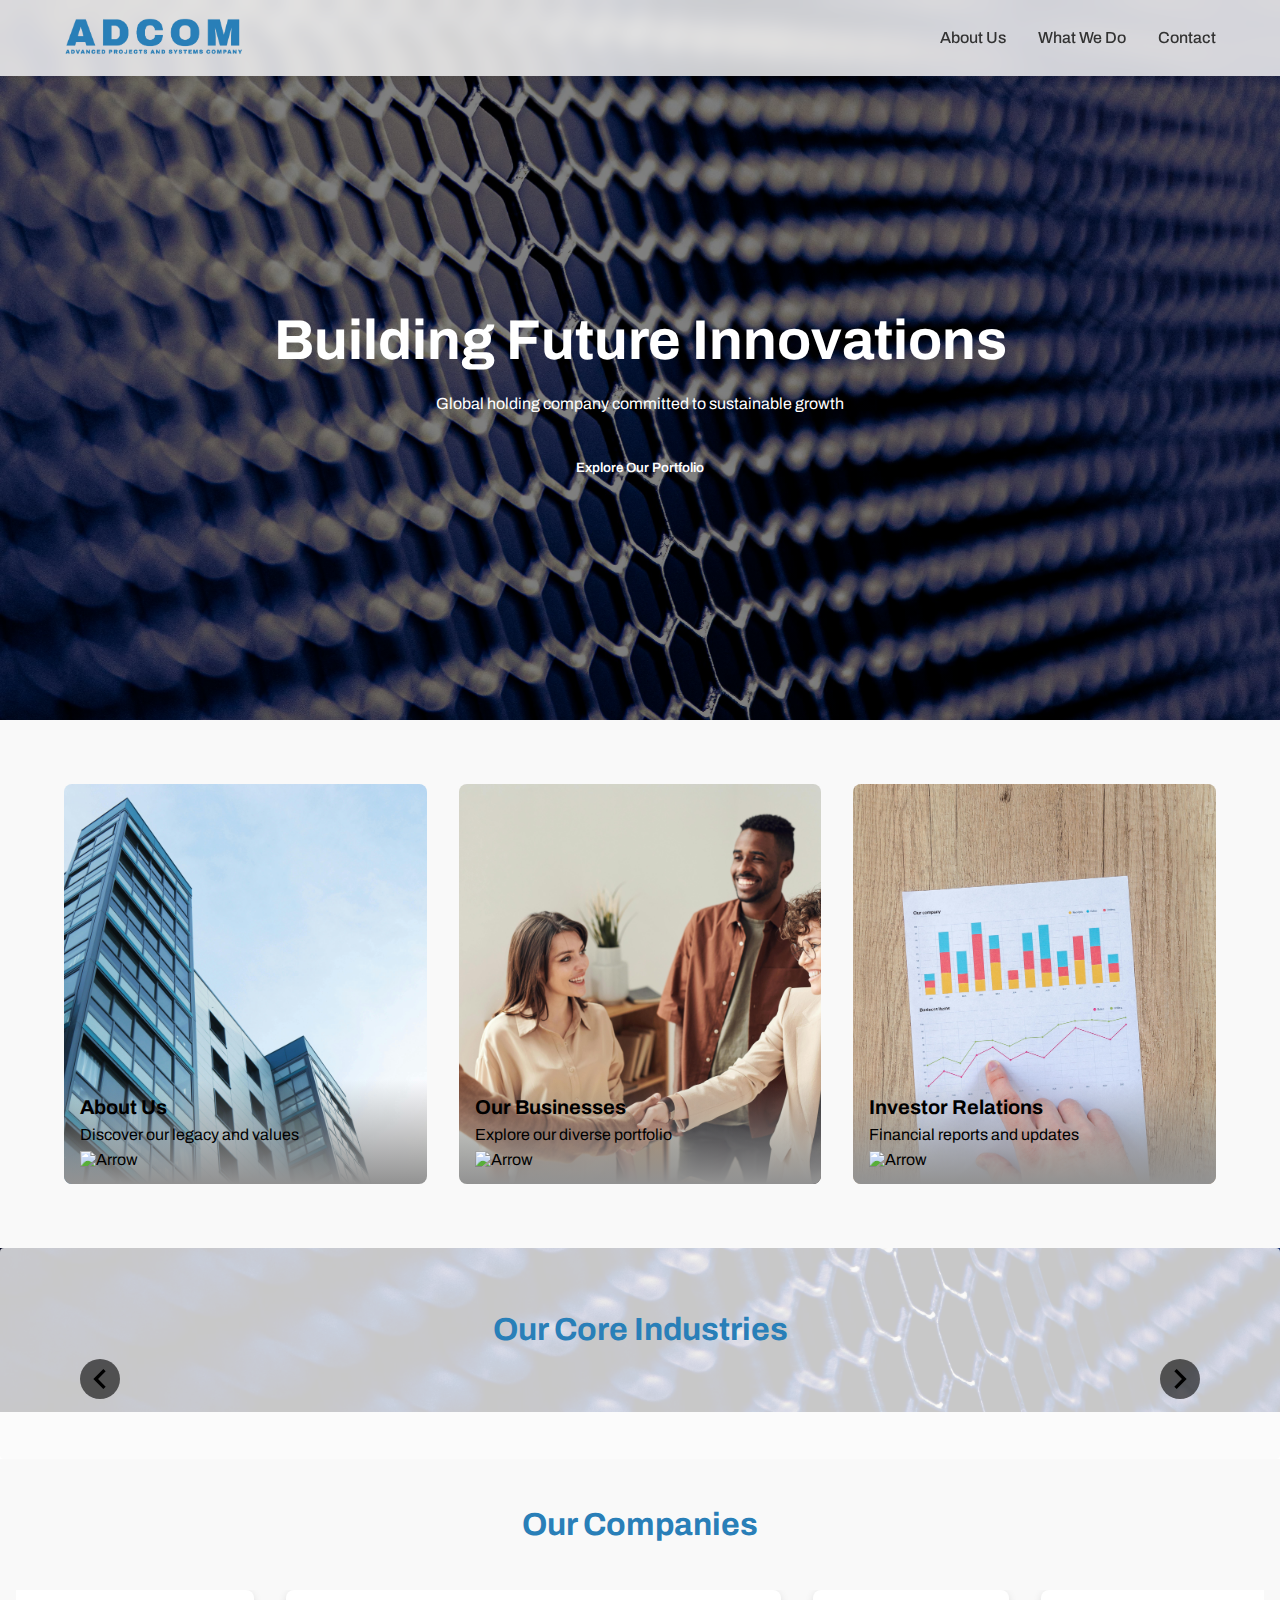
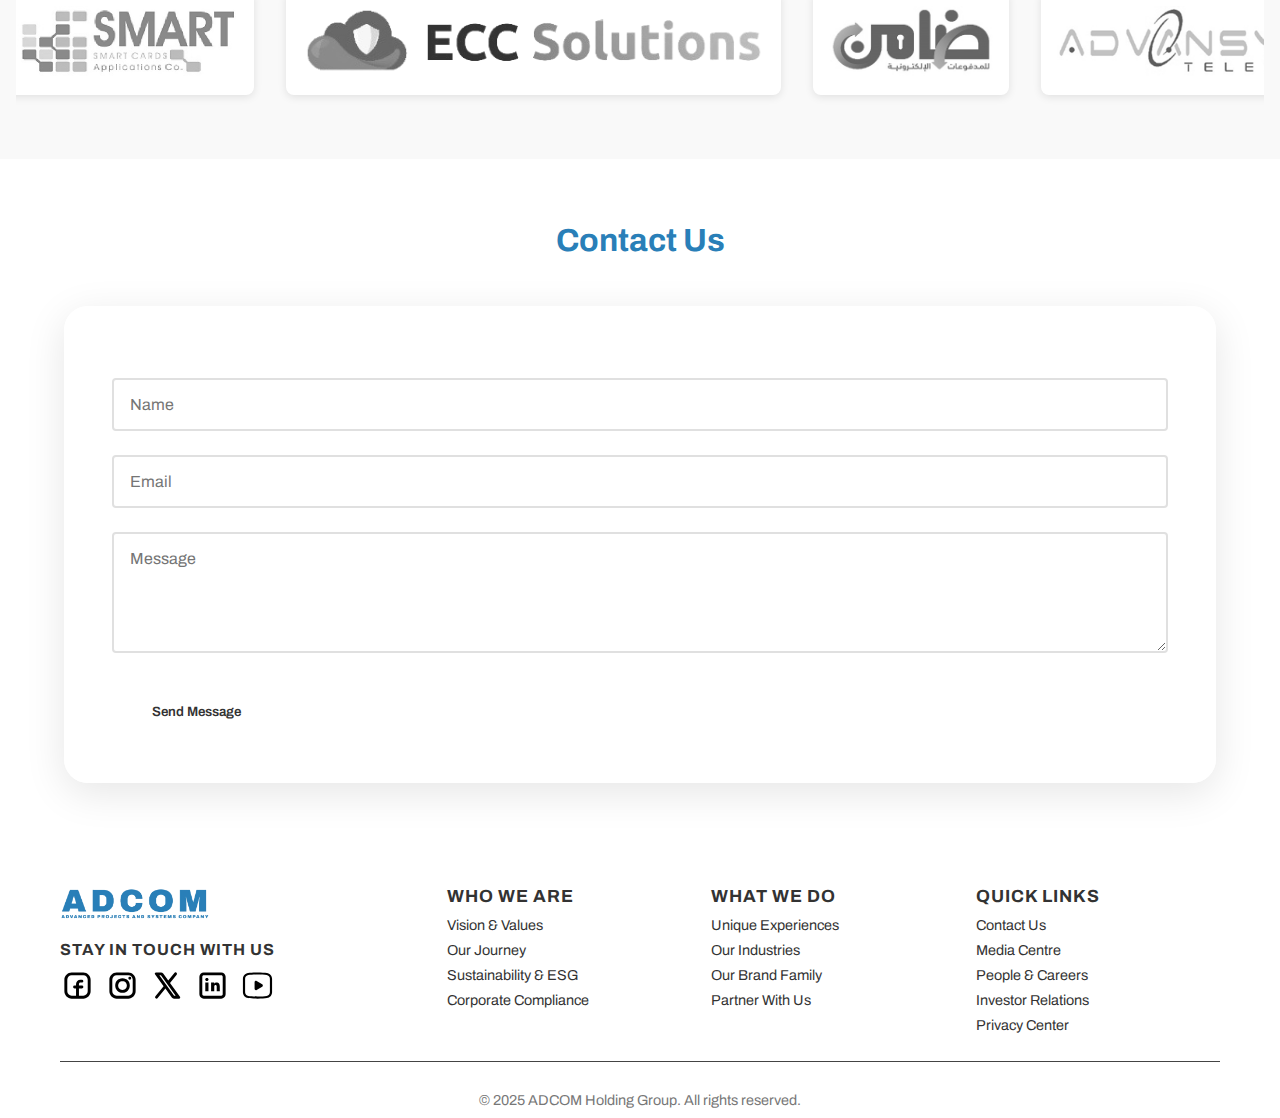
==== commit 621cdee0: "Updated files" ====
--- a/index.html
+++ b/index.html
@@ -154,53 +154,52 @@
             <div class="partner-card">
               <a href="https://egyptsmartcards.com/" target="_blank">
               <img src="images/Pasted image (2).png" alt="Company 1" loading="lazy">
-                  </a>
+              </a>
             </div>
             <div class="partner-card">
               <a href="https://www.eccsolutions.net/" target="_blank">
               <img src="images/Pasted_image__3_-removebg-preview.png" alt="eccsolutions" loading="lazy">
-                  </a>
+              </a>
             </div>
             <div class="partner-card">
               <a href="https://damen.com.eg/" target="_blank">
-              <img src="images/Pasted image (4).png" alt="Damen" loading="lazy">
-                  </a>
+              <img src="/images/Pasted image (4).png" alt="Damen" loading="lazy">
+              </a>
             </div>
             <div class="partner-card">
               <a href="https://web.advansystelecom.com/" target="_blank">
-              <img src="images/Pasted image (5).png" alt="advansystelecom" loading="lazy">
-                  </a>
+              <img src="/images/Pasted image (5).png" alt="advansystelecom" loading="lazy">
+              </a>
             </div>
             <div class="partner-card">
               <a href="https://www.telemediamisr.com/" target="_blank">
-              <img src="images/Pasted image (6).png" alt="telemediamisr" loading="lazy">
-                  </a>
+              <img src="/images/Pasted image (6).png" alt="telemediamisr" loading="lazy">
+              </a>
             </div>
             <div class="partner-card">
               <a href="https://www.smart-villages.com/" target="_blank">
-              <img src="images/Pasted image (7).png" alt="smart-villages" loading="lazy">
-                  </a>
+              <img src="/images/Pasted image (7).png" alt="smart-villages" loading="lazy">
+              </a>
             </div>
             <div class="partner-card">
               <a href="https://www.linkedin.com/company/nile-radio-production/?originalSubdomain=eg" target="_blank">
-              <img src="images/Pasted image (8).png" alt="nrp" loading="lazy">
-                  </a>
-            </div>
-            <div class="partner-card">
-              <a href="https://www.linkedin.com/company/ams.iptv.eg/?originalSubdomain=eg" target="_blank">
-              <img src="images/Pasted image (9).png" alt="AMS" loading="lazy">
-                  </a>
-            </div>
-            <div class="partner-card">
-              <img src="images/Pasted image (10).png" alt="Company 9" loading="lazy">
-            </div>
-            <div class="partner-card">
-              <img src="images/Pasted image (11).png" alt="Company 10" loading="lazy">
+              <img src="/images/Pasted image (8).png" alt="nrp" loading="lazy">
+              </a>
+            </div>
+            <div class="partner-card">
+              <a href="https://www.linkedin.com/company/ams.iptv.eg/?originalSubdomain=eg" target="_blank"></a>
+              <img src="/images/Pasted image (9).png" alt="AMS" loading="lazy">
+            </div>
+            <div class="partner-card">
+              <img src="/images/Pasted image (10).png" alt="Company 9" loading="lazy">
+            </div>
+            <div class="partner-card">
+              <img src="/images/Pasted image (11).png" alt="Company 10" loading="lazy">
             </div>
             <div class="partner-card">
               <a href="https://concordia-egypt.com/" target="_blank">
-              <img src="images/Pasted image (12).png" alt="concordia-egypt" loading="lazy">
-                </a>
+              <img src="/images/Pasted image (12).png" alt="concordia-egypt" loading="lazy">
+            </a>
             </div>
           </div>
         </div>
@@ -295,4 +294,4 @@
       </div>
   </div>
 </footer>
-</html>
+</html>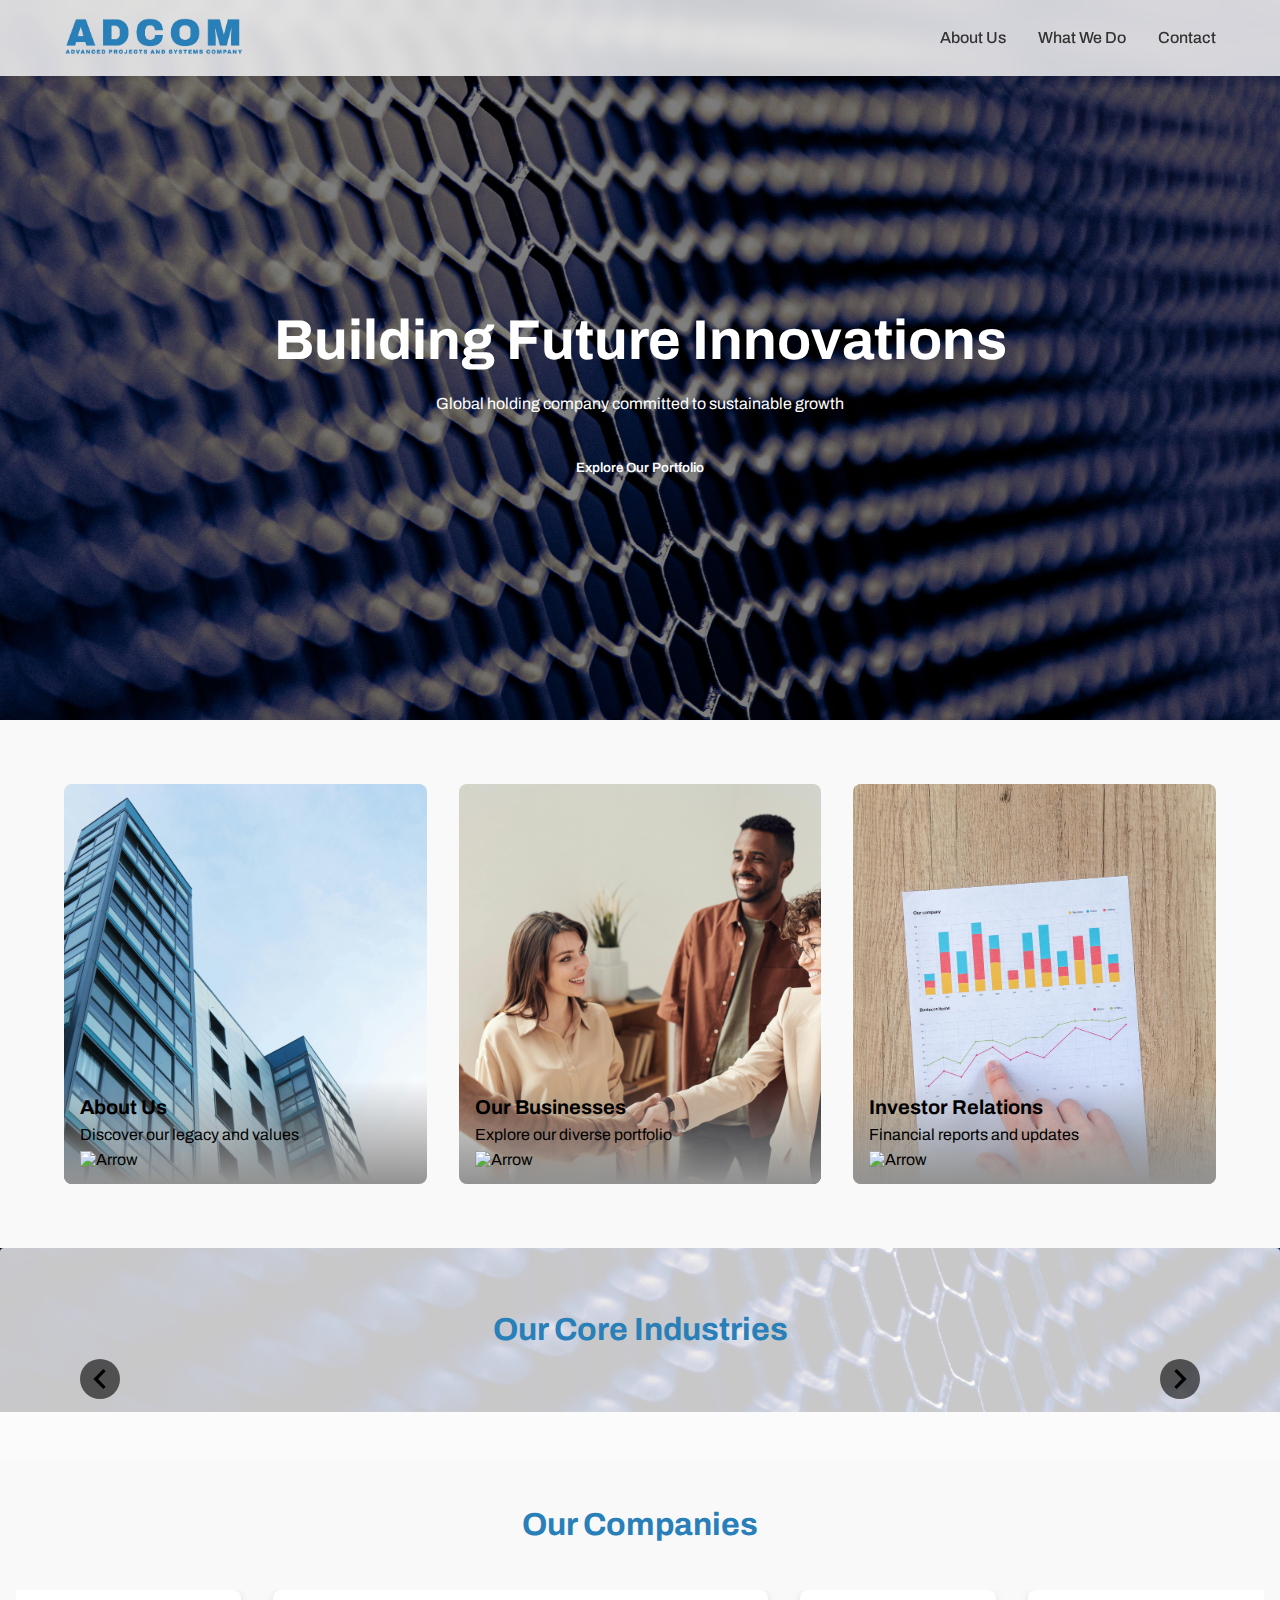
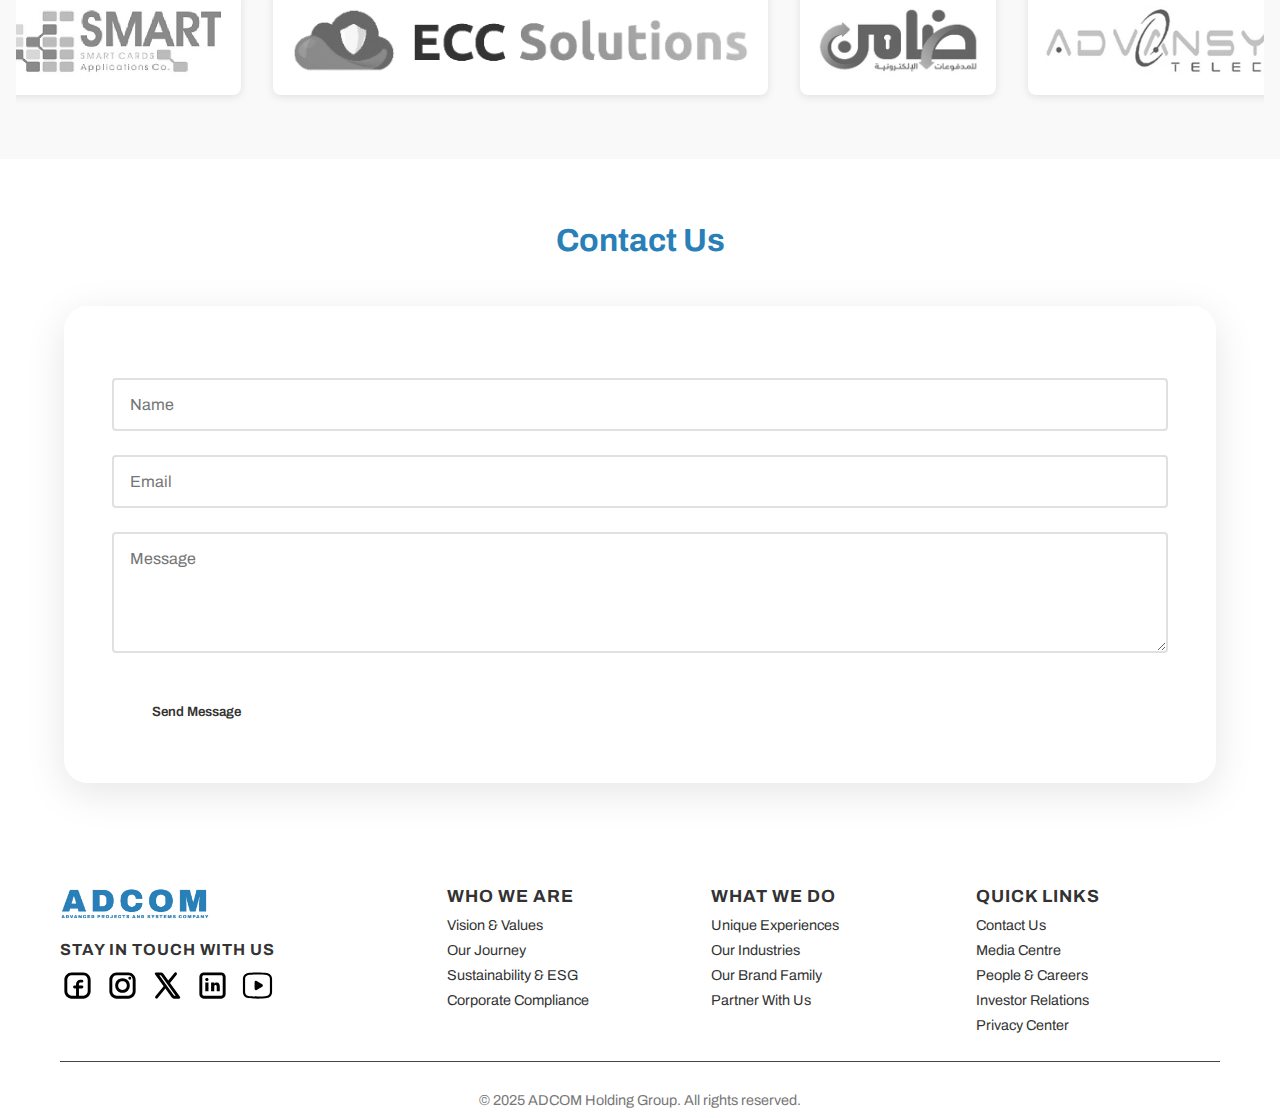
==== commit bf84e4fd: "Updated files" ====
--- a/index.html
+++ b/index.html
@@ -5,8 +5,8 @@
     <meta name="viewport" content="width=device-width, initial-scale=1.0">
     <title>ADCOM Holding Group</title>
     <link href="https://fonts.googleapis.com/css2?family=Archivo:wght@400;500;600;700&display=swap" rel="stylesheet">
+    <link rel="stylesheet" href="https://cdnjs.cloudflare.com/ajax/libs/font-awesome/6.0.0/css/all.min.css">  
     <link rel="stylesheet" href="styles.css">
-    <link rel="stylesheet" href="https://cdnjs.cloudflare.com/ajax/libs/font-awesome/6.0.0/css/all.min.css">  
 </head>
 <body>
   <header class="header">
@@ -163,27 +163,27 @@
             </div>
             <div class="partner-card">
               <a href="https://damen.com.eg/" target="_blank">
-              <img src="/images/Pasted image (4).png" alt="Damen" loading="lazy">
+              <img src="images/Pasted image (4).png" alt="Damen" loading="lazy">
               </a>
             </div>
             <div class="partner-card">
               <a href="https://web.advansystelecom.com/" target="_blank">
-              <img src="/images/Pasted image (5).png" alt="advansystelecom" loading="lazy">
+              <img src="images/Pasted image (5).png" alt="advansystelecom" loading="lazy">
               </a>
             </div>
             <div class="partner-card">
               <a href="https://www.telemediamisr.com/" target="_blank">
-              <img src="/images/Pasted image (6).png" alt="telemediamisr" loading="lazy">
+              <img src="images/Pasted image (6).png" alt="telemediamisr" loading="lazy">
               </a>
             </div>
             <div class="partner-card">
               <a href="https://www.smart-villages.com/" target="_blank">
-              <img src="/images/Pasted image (7).png" alt="smart-villages" loading="lazy">
+              <img src="images/Pasted image (7).png" alt="smart-villages" loading="lazy">
               </a>
             </div>
             <div class="partner-card">
               <a href="https://www.linkedin.com/company/nile-radio-production/?originalSubdomain=eg" target="_blank">
-              <img src="/images/Pasted image (8).png" alt="nrp" loading="lazy">
+              <img src="images/Pasted image (8).png" alt="nrp" loading="lazy">
               </a>
             </div>
             <div class="partner-card">
@@ -191,14 +191,14 @@
               <img src="/images/Pasted image (9).png" alt="AMS" loading="lazy">
             </div>
             <div class="partner-card">
-              <img src="/images/Pasted image (10).png" alt="Company 9" loading="lazy">
-            </div>
-            <div class="partner-card">
-              <img src="/images/Pasted image (11).png" alt="Company 10" loading="lazy">
+              <img src="images/Pasted image (10).png" alt="Company 9" loading="lazy">
+            </div>
+            <div class="partner-card">
+              <img src="images/Pasted image (11).png" alt="Company 10" loading="lazy">
             </div>
             <div class="partner-card">
               <a href="https://concordia-egypt.com/" target="_blank">
-              <img src="/images/Pasted image (12).png" alt="concordia-egypt" loading="lazy">
+              <img src="images/Pasted image (12).png" alt="concordia-egypt" loading="lazy">
             </a>
             </div>
           </div>
--- a/styles.css
+++ b/styles.css
@@ -447,7 +447,8 @@
 
         /* Contact Page Styles */
         .contact-container {
-            display: grid;
+            display: flex;
+            flex-direction: column;
             border-radius: 25px;
             grid-template-columns: 1fr 1fr;
             gap: 4rem;
@@ -782,12 +783,15 @@
 .footer-brand {
   flex: 1 1 300px;
   margin-bottom: 20px;
+  display: flex;
+  flex-direction: column;
 }
 
 .footer-logo img {
   max-width: 150px;
   display: block;
   margin-bottom: 20px;
+  align-self: center;
 }
 
 .social-section h6 {
@@ -876,6 +880,7 @@
   .footer-brand,
   .footer-links-grid {
       margin-bottom: 20px;
+      align-items: center;
   }
   .footer-links-grid {
       flex-direction: column;
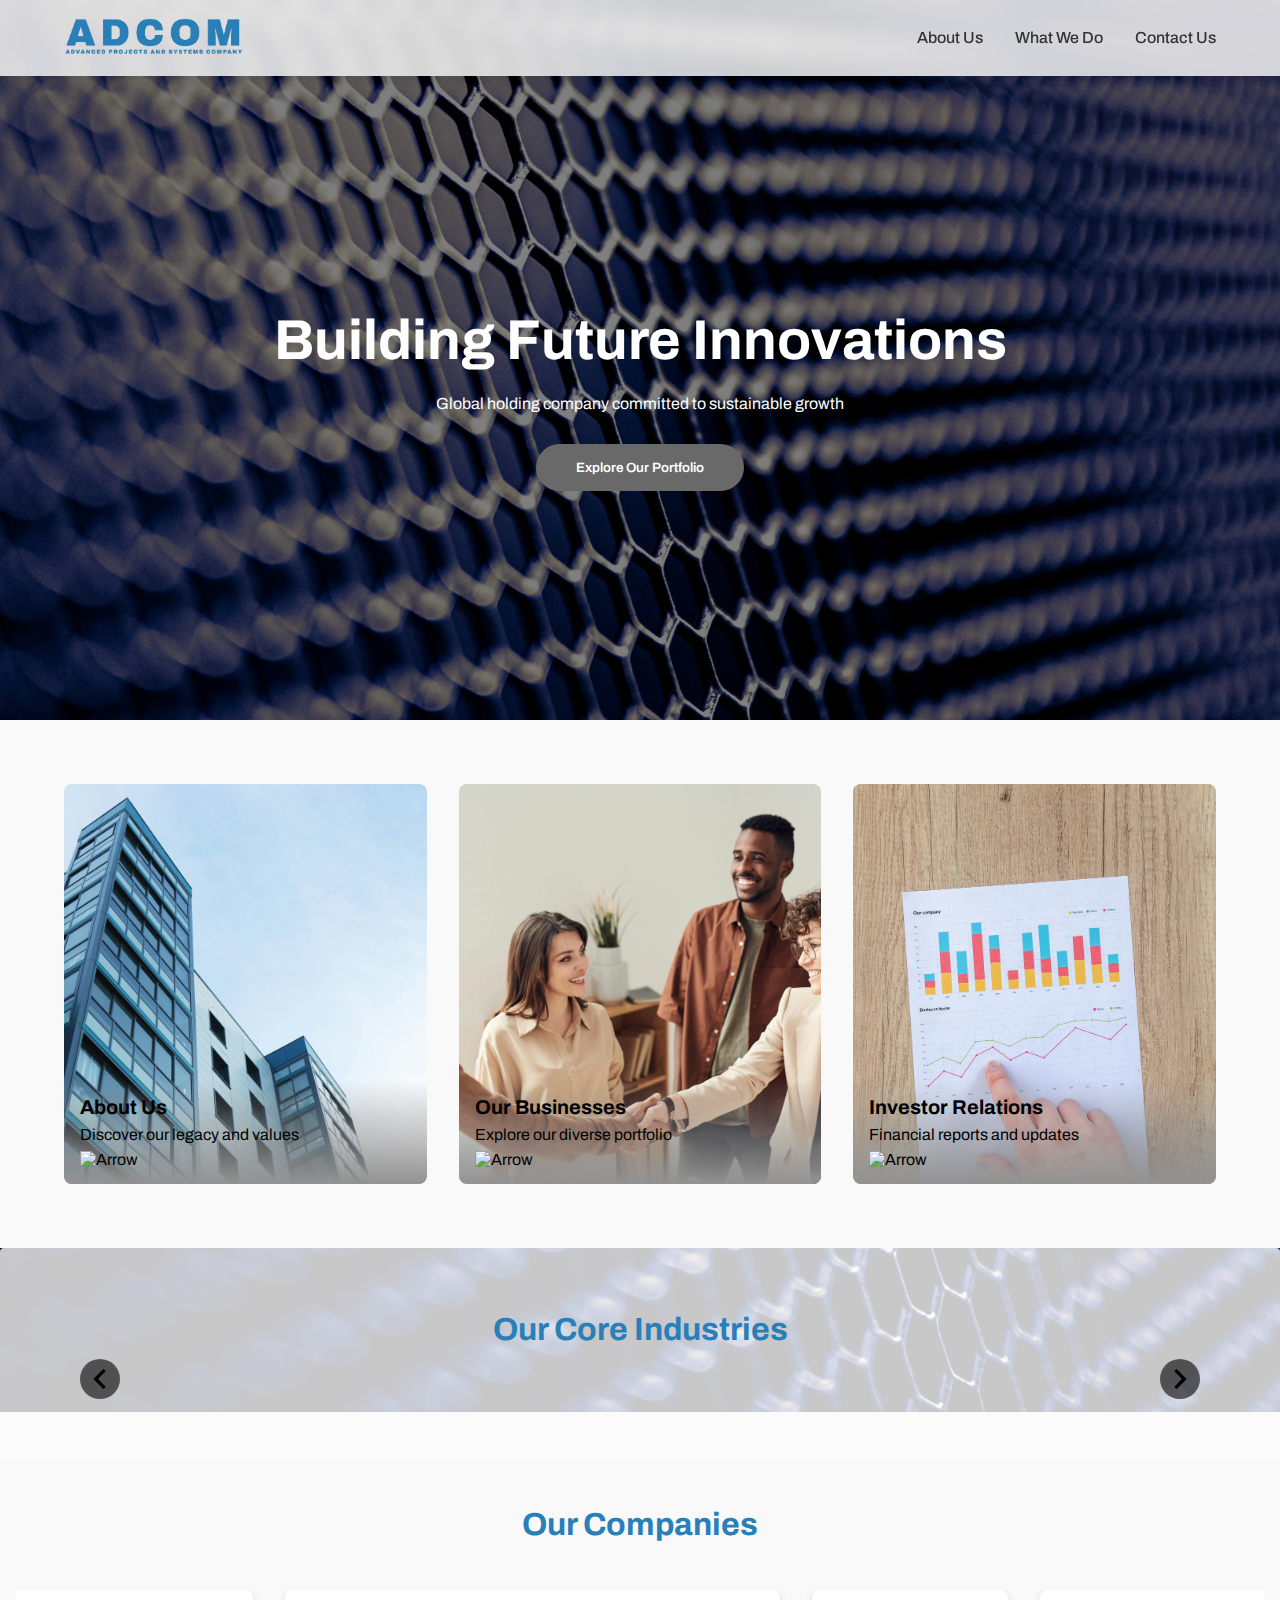
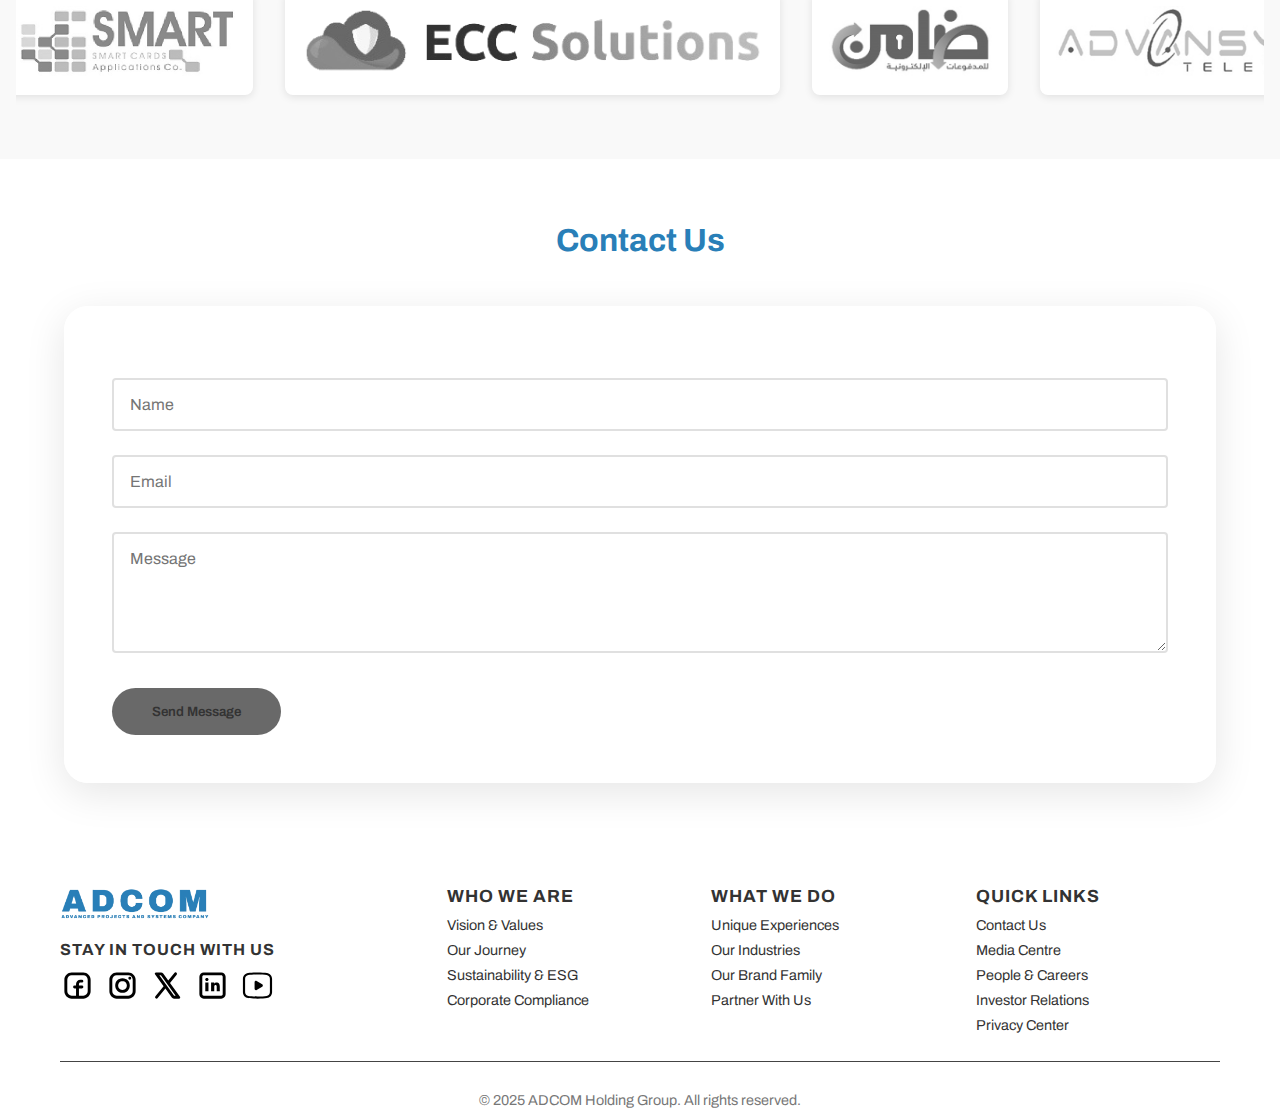
==== commit ed1a0ec1: "new file:   .vscode/settings.json 	modified:   index.html 	modified:   styles.css" ====
--- a/index.html
+++ b/index.html
@@ -23,7 +23,7 @@
       <ul class="nav-links">
         <li><a href="about_us.html">About Us</a></li>
         <li><a href="what_we_do.html">What We Do</a></li>
-        <li><a href="contact_us.html">Contact</a></li>
+        <li><a href="contact_us.html">Contact Us</a></li>
       </ul>
     </nav>
   </header>
--- a/styles.css
+++ b/styles.css
@@ -354,7 +354,7 @@
 
         /* Gradient Buttons */
         .btn {
-            background: var(--gradient-primary);
+            background:rgb(105, 105, 105);
             color: var(--text-dark);
             border: none;
             padding: 1rem 2.5rem;
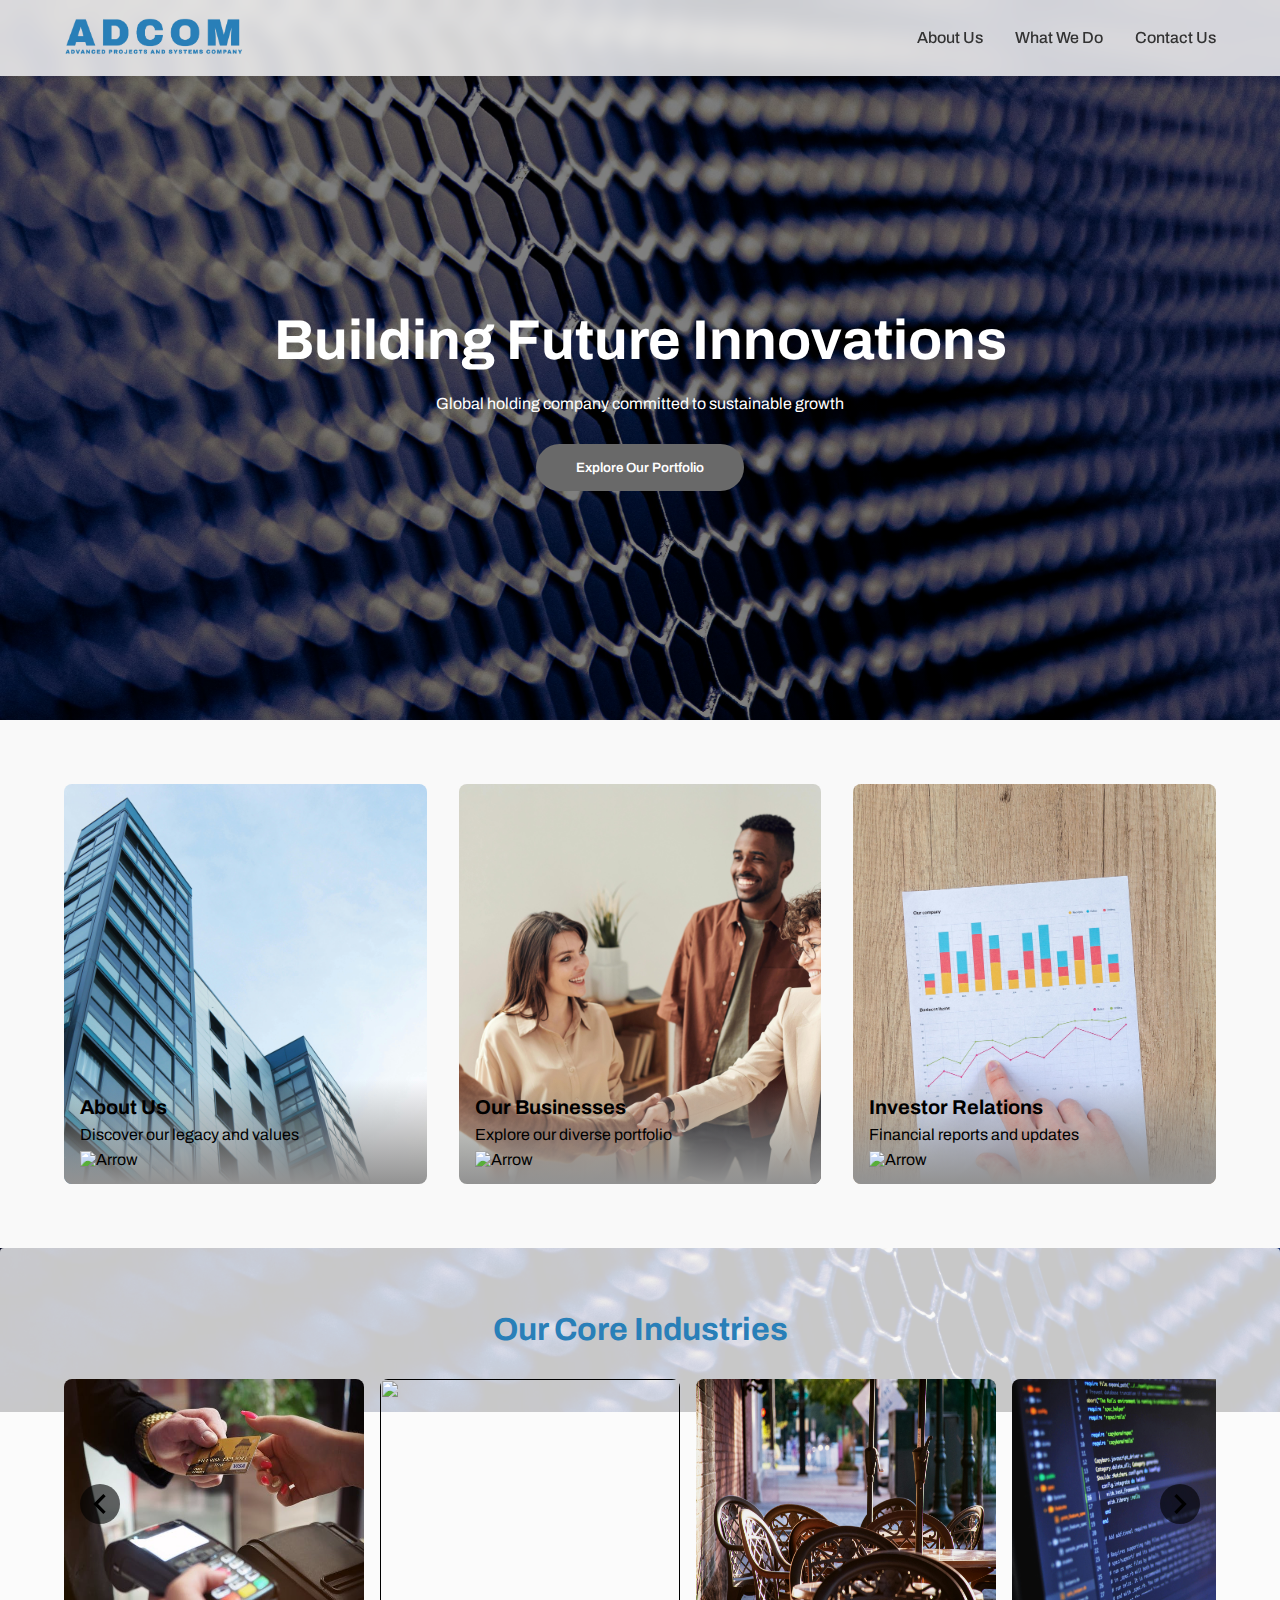
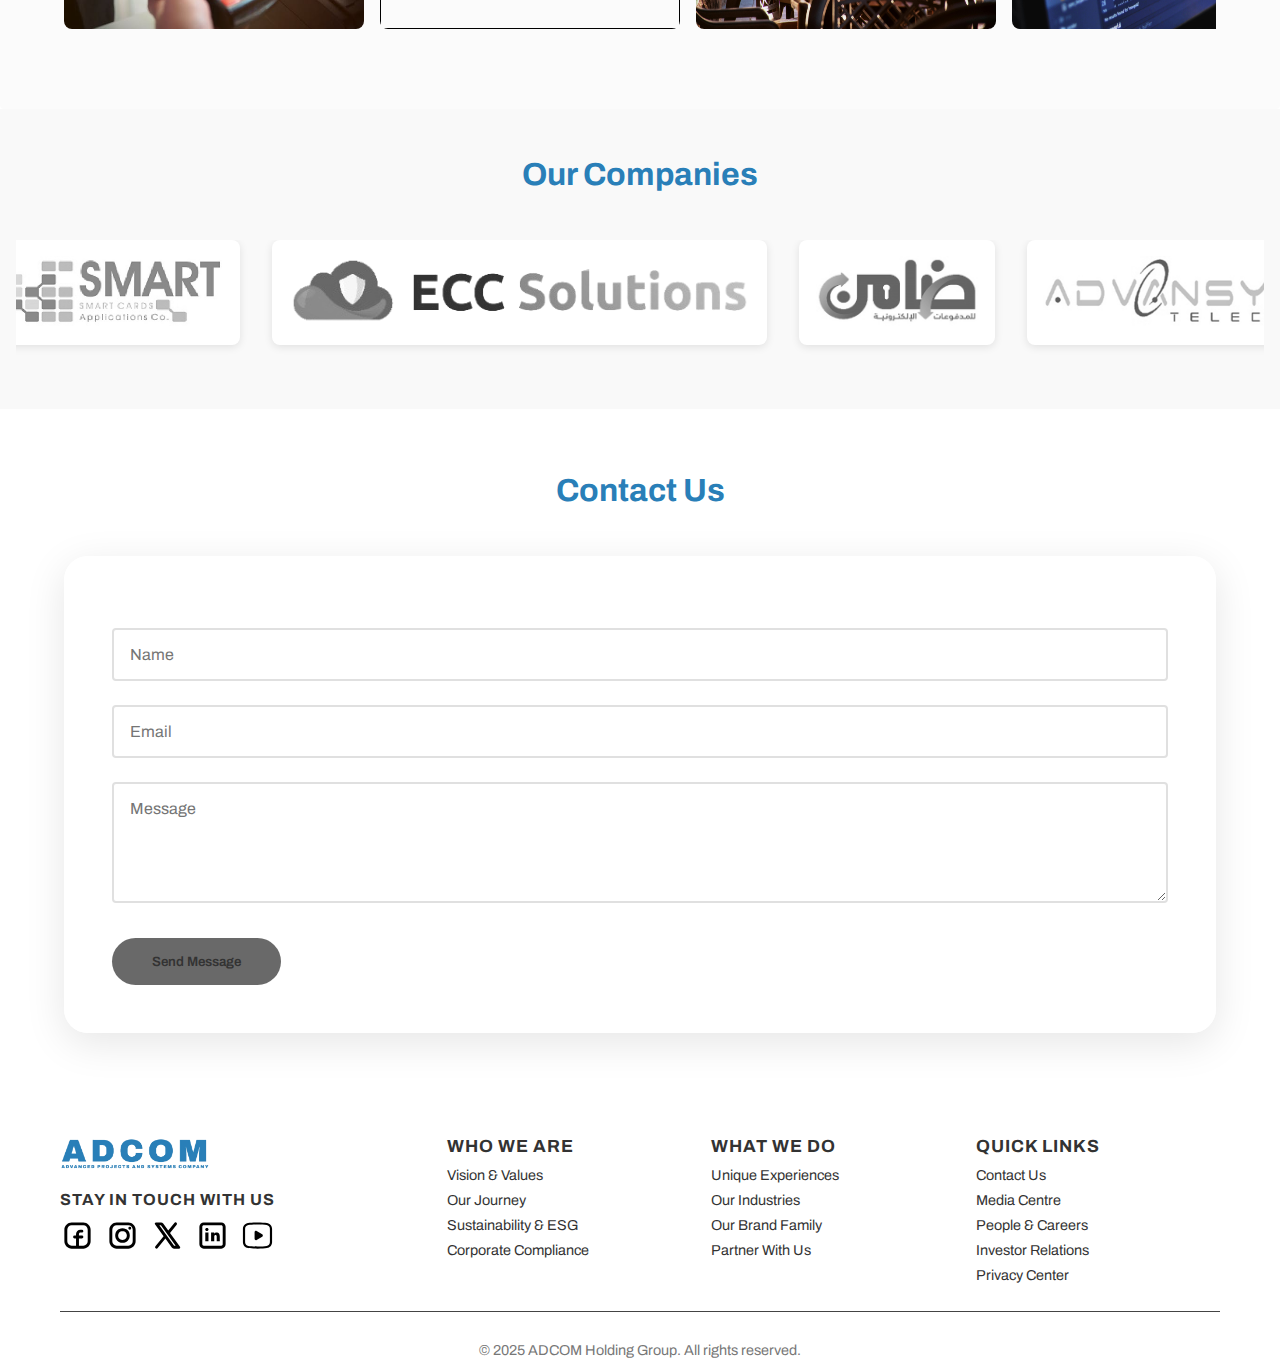
==== commit 64b2a69f: "new file:   images/pexels-brett-sayles-1239275.jpg 	new file:   images/pexels-elevate-1267324.jpg 	n" ====
--- a/index.html
+++ b/index.html
@@ -86,51 +86,43 @@
             <div class="slider">
               <div class="card-hoverable">
                 <a class="hover-top-animation" href="">
-                  <img src="https://rayacorp.com/wp-content/uploads/2024/09/nbfs.png" alt="">
+                  <img src="images/pexels-energepic-com-27411-2988232.jpg" alt="">
                   <div class="investor-details">
                     <h4>Fintech</h4>
                     <p>Driving a vision for financial inclusion and an ultimate cashless society with Aman.</p>
-                    <button class="a-b"><img class="arrow-direction" src="https://rayacorp.com/wp-content/themes/raya/img/svg/arrow-outline.svg" alt="Arrow">
-                    </button>
-                  </div>
-                </a>
-              </div>
-            </div>
-            <div class="slider">
-              <div class="card-hoverable">
-                <a class="hover-top-animation" href="">
-                    <img src="https://rayacorp.com/wp-content/uploads/2024/09/investor-card-6.png" alt="">
+                  </div>
+                </a>
+              </div>
+            </div>
+            <div class="slider">
+              <div class="card-hoverable">
+                <a class="hover-top-animation" href="">
+                    <img src="images/pexels-elevate-1267324.jpg" alt="">
                   <div class="investor-details">
                     <h4>Logistics</h4>
                     <p>A leading provider in supply chain management services.</p>
-                    <button class="a-b"><img class="arrow-direction" src="https://rayacorp.com/wp-content/themes/raya/img/svg/arrow-outline.svg" alt="Arrow">
-                    </button>
-                  </div>
-                </a>
-              </div>
-            </div>
-            <div class="slider">
-              <div class="card-hoverable">
-                <a class="hover-top-animation" href="">
-                    <img src="https://rayacorp.com/wp-content/uploads/2024/09/investor-card-5.png" alt="">
+                  </div>
+                </a>
+              </div>
+            </div>
+            <div class="slider">
+              <div class="card-hoverable">
+                <a class="hover-top-animation" href="">
+                    <img src="images/pexels-brett-sayles-1239275.jpg" alt="">
                   <div class="investor-details">
                     <h4>Hospitality</h4>
                     <p>Building internationally competitive restaurant chains and innovative smart buildings.</p>
-                    <button class="a-b"><img class="arrow-direction" src="https://rayacorp.com/wp-content/themes/raya/img/svg/arrow-outline.svg" alt="Arrow">
-                    </button>
-                  </div>
-                </a>
-              </div>
-            </div>
-            <div class="slider">
-              <div class="card-hoverable">
-                <a class="hover-top-animation" href="">
-                  <img src="https://rayacorp.com/wp-content/uploads/2024/09/investor-card-4.png" alt="">
+                  </div>
+                </a>
+              </div>
+            </div>
+            <div class="slider">
+              <div class="card-hoverable">
+                <a class="hover-top-animation" href="">
+                  <img src="images/pexels-luis-gomes-166706-546819.jpg" alt="">
                   <div class="investor-details">
                     <h4>Technology & Infrastructure</h4>
                     <p>World renowned contact centers and innovative technological development.</p>
-                    <button class="a-b"><img class="arrow-direction" src="https://rayacorp.com/wp-content/themes/raya/img/svg/arrow-outline.svg" alt="Arrow">
-                    </button>
                   </div>
                 </a>
               </div>
--- a/styles.css
+++ b/styles.css
@@ -503,6 +503,7 @@
     width: 100%;
     display: block;
     transition: transform 1.0s ease;
+    height: 250px;
   }
   
   .card-hoverable:hover img {
@@ -1020,3 +1021,15 @@
   color: #1a5a8a;
 }
 
+.card-hoverable .overlay {
+  position: absolute;
+  bottom: 0;
+  left: 0;
+  right: 0;
+  padding: 1rem;
+  background: linear-gradient(to top, #929292, transparent);
+  display: flex;
+  flex-direction: column;
+  align-items: flex-start;
+}
+
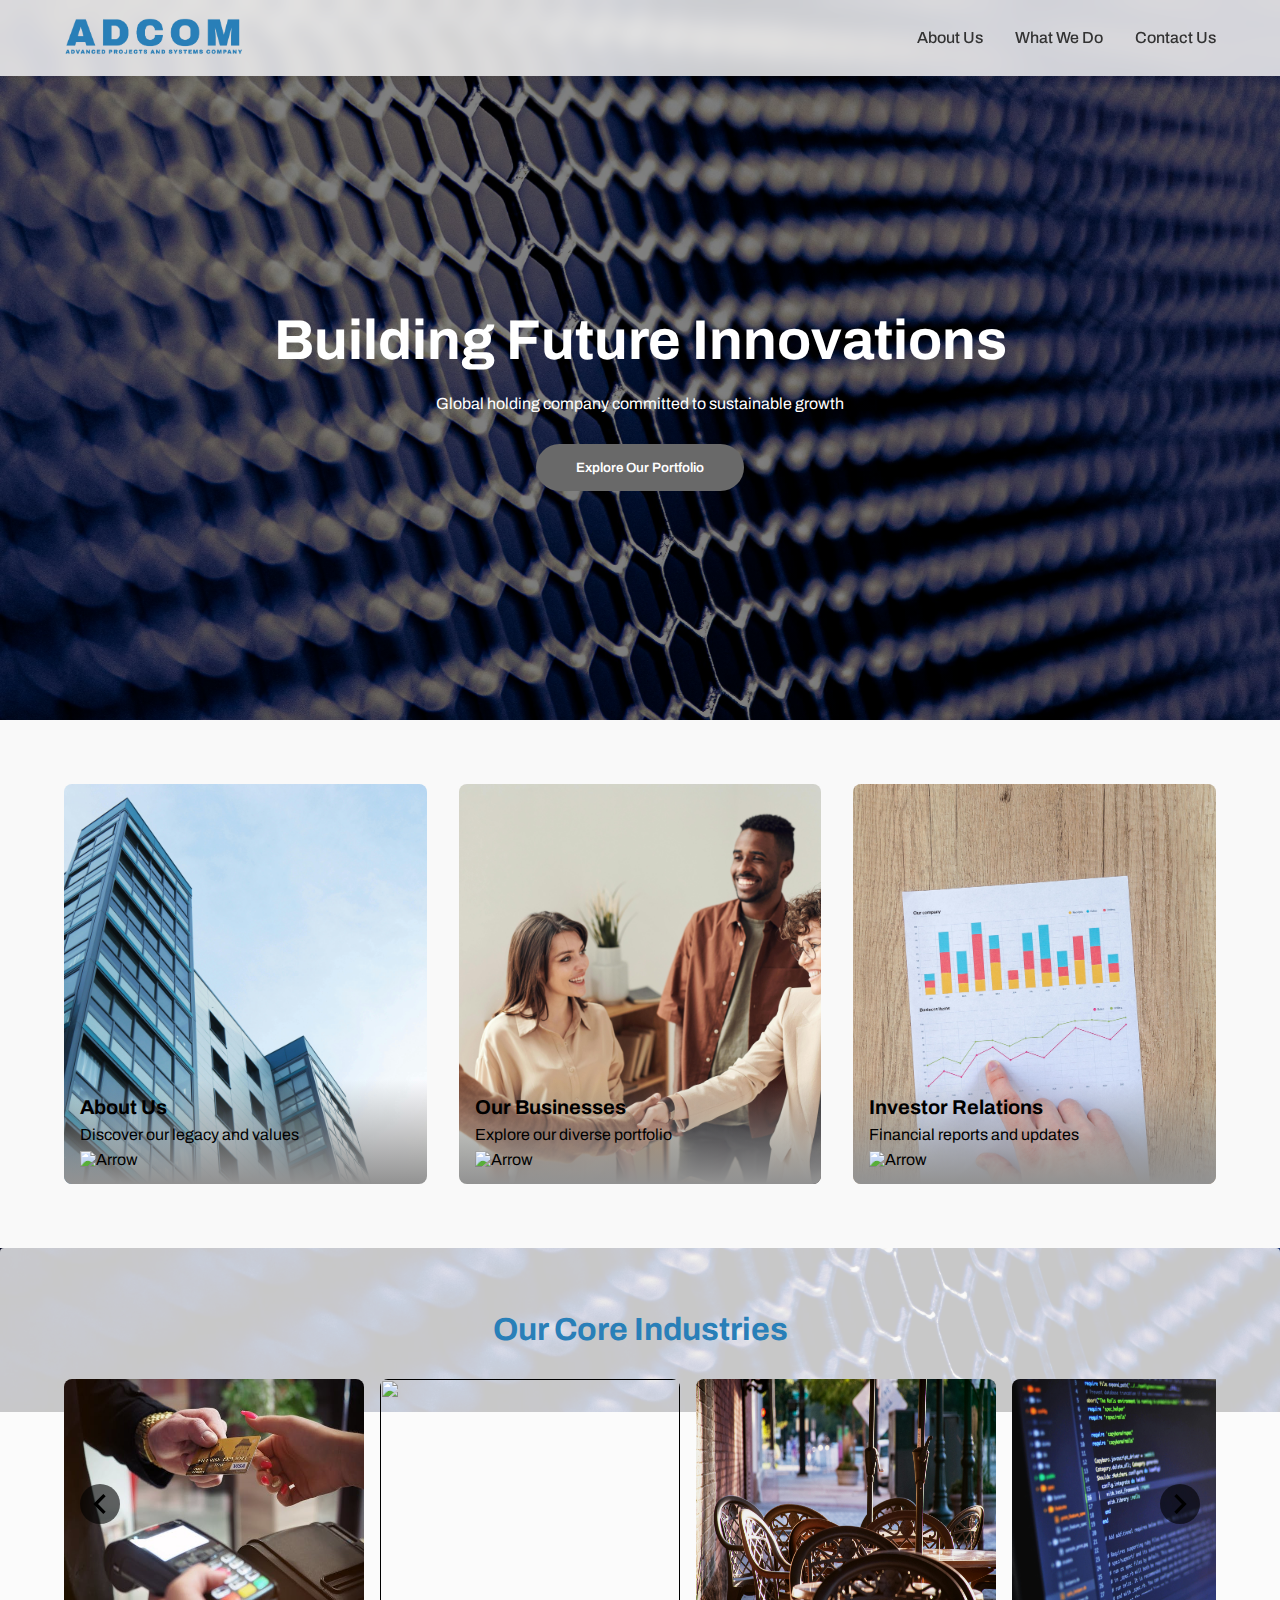
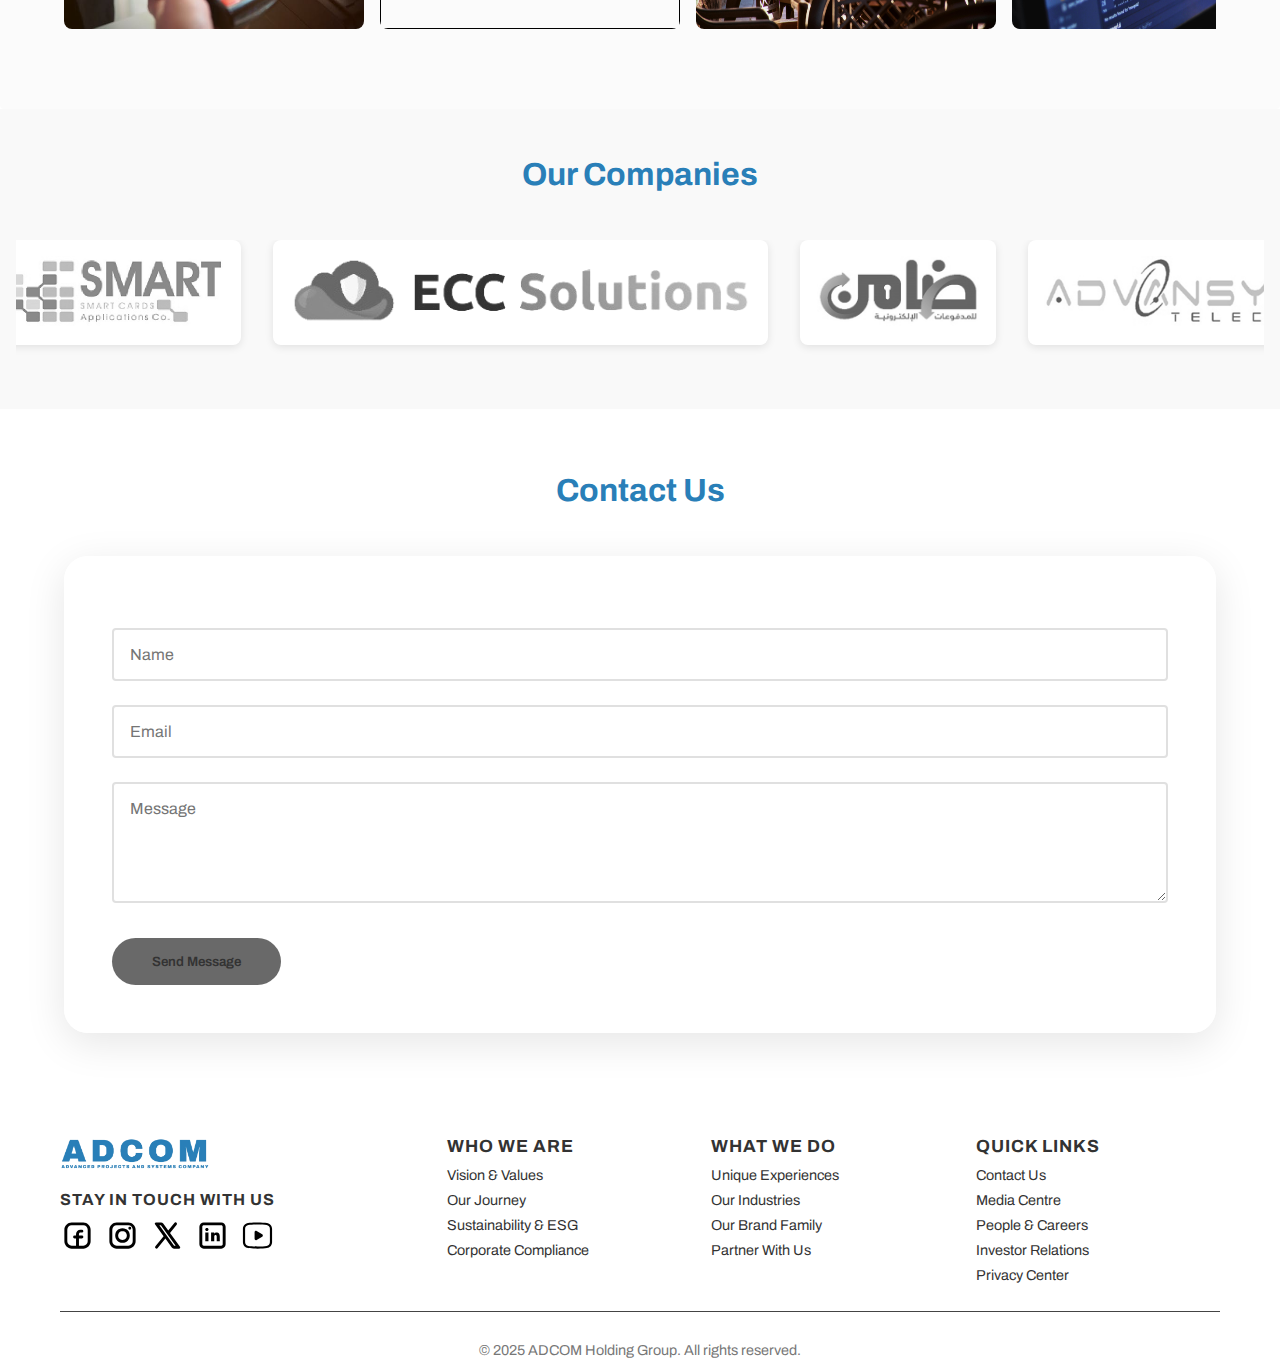
==== commit 4efa5ff1: "modified:   index.html" ====
--- a/index.html
+++ b/index.html
@@ -89,7 +89,7 @@
                   <img src="images/pexels-energepic-com-27411-2988232.jpg" alt="">
                   <div class="investor-details">
                     <h4>Fintech</h4>
-                    <p>Driving a vision for financial inclusion and an ultimate cashless society with Aman.</p>
+                    <p>Driving a vision for financial inclusion and an ultimate cashless society.</p>
                   </div>
                 </a>
               </div>
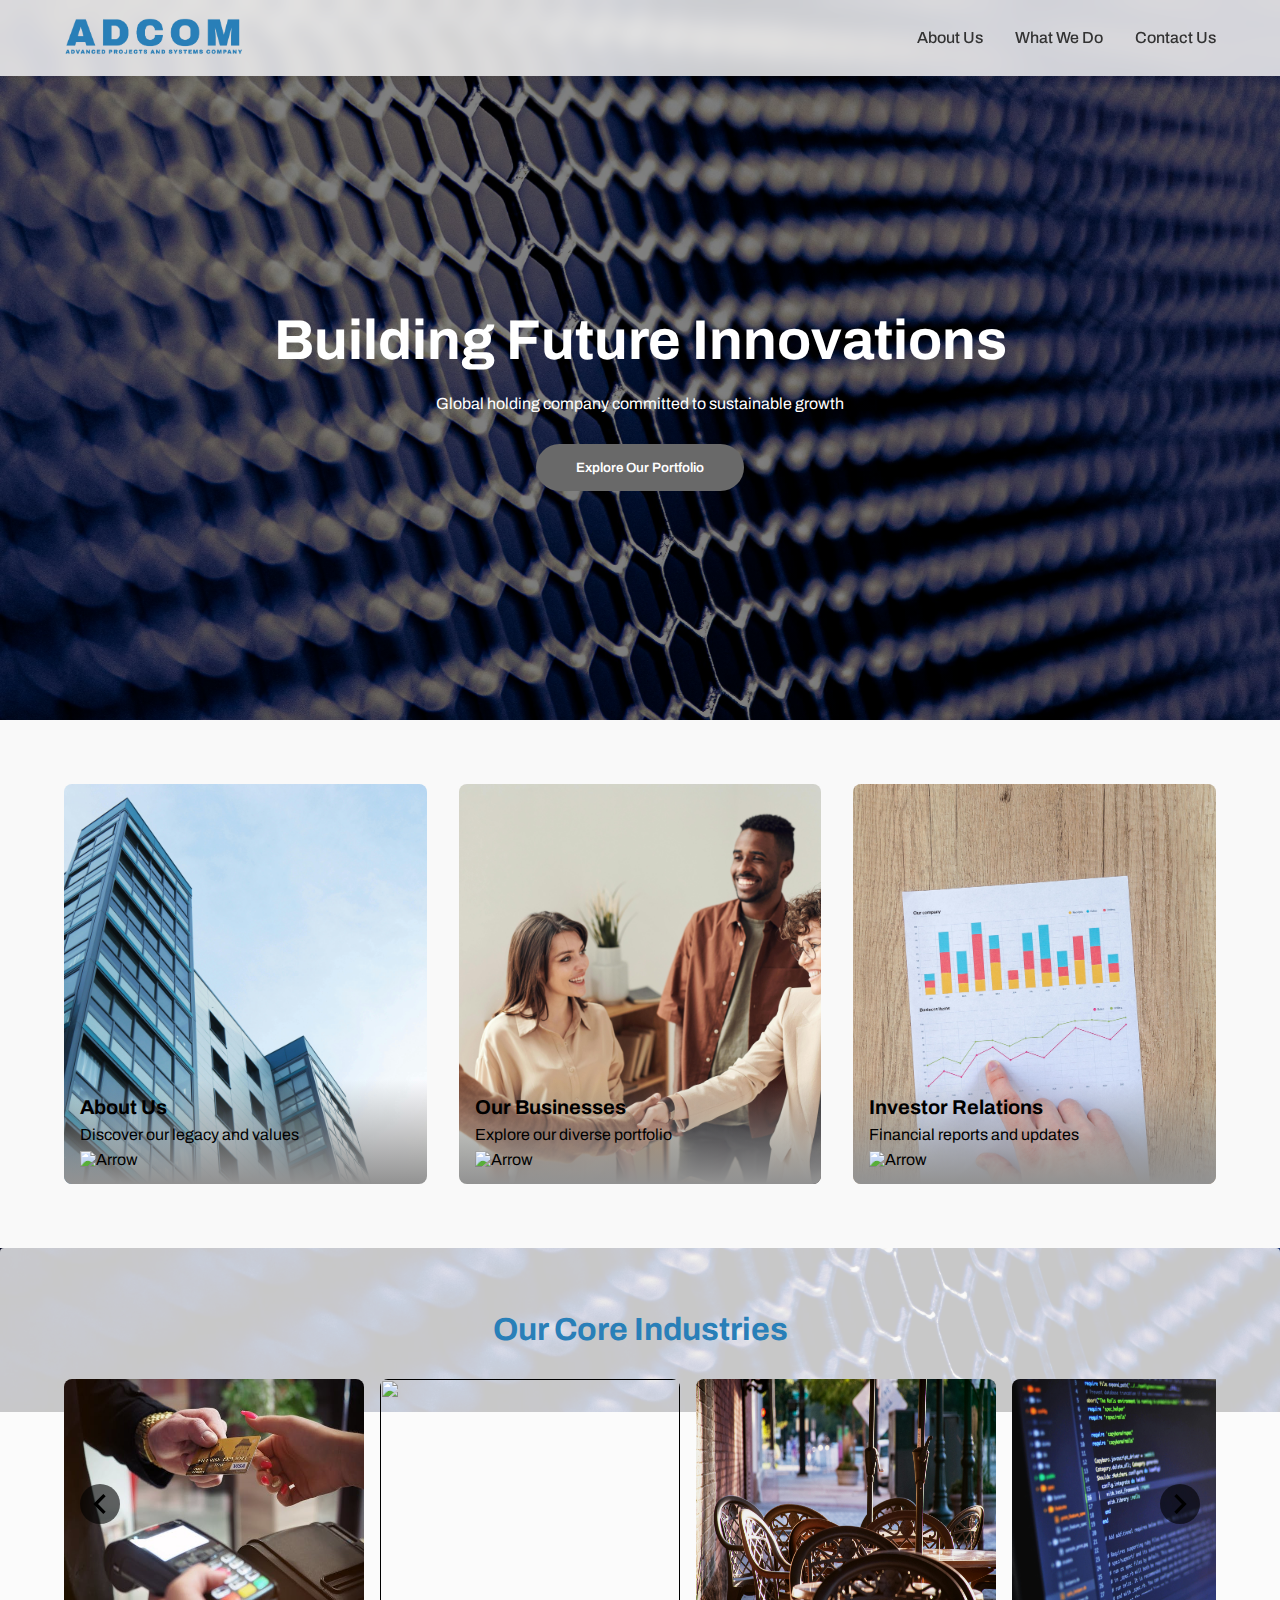
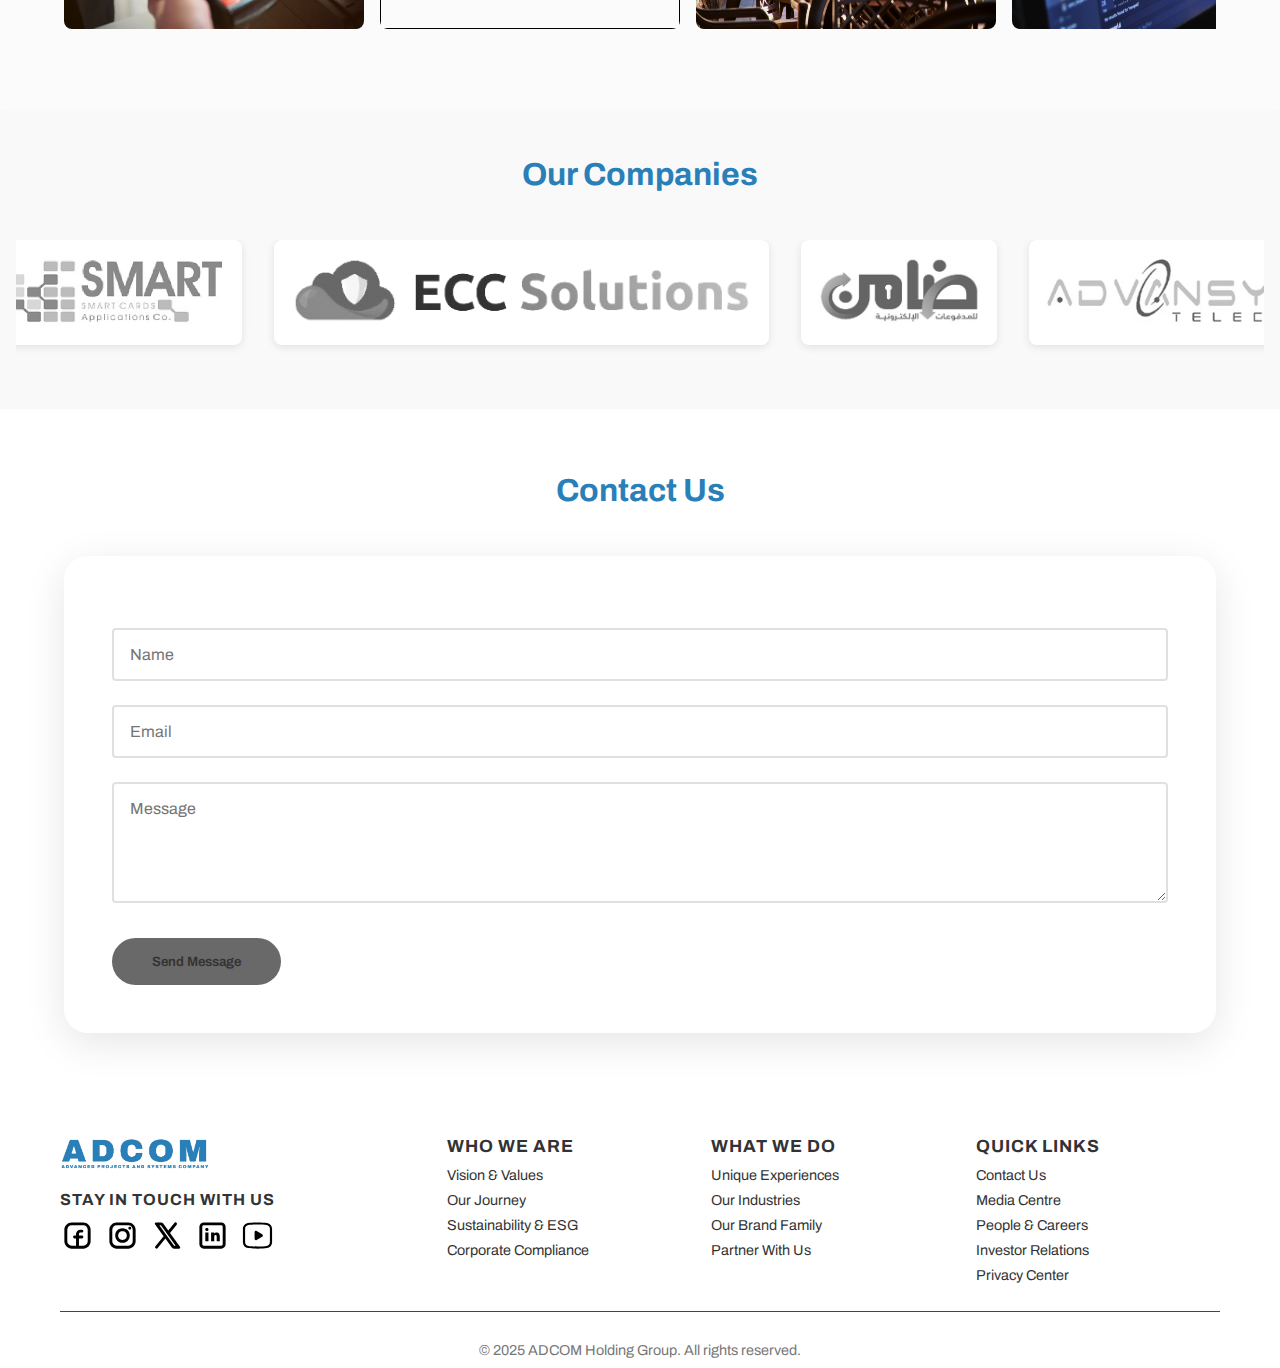
==== commit e6b63705: "Update index.html" ====
--- a/index.html
+++ b/index.html
@@ -180,7 +180,7 @@
             </div>
             <div class="partner-card">
               <a href="https://www.linkedin.com/company/ams.iptv.eg/?originalSubdomain=eg" target="_blank"></a>
-              <img src="/images/Pasted image (9).png" alt="AMS" loading="lazy">
+              <img src="images/Pasted image (9).png" alt="AMS" loading="lazy">
             </div>
             <div class="partner-card">
               <img src="images/Pasted image (10).png" alt="Company 9" loading="lazy">
@@ -286,4 +286,4 @@
       </div>
   </div>
 </footer>
-</html>+</html>
